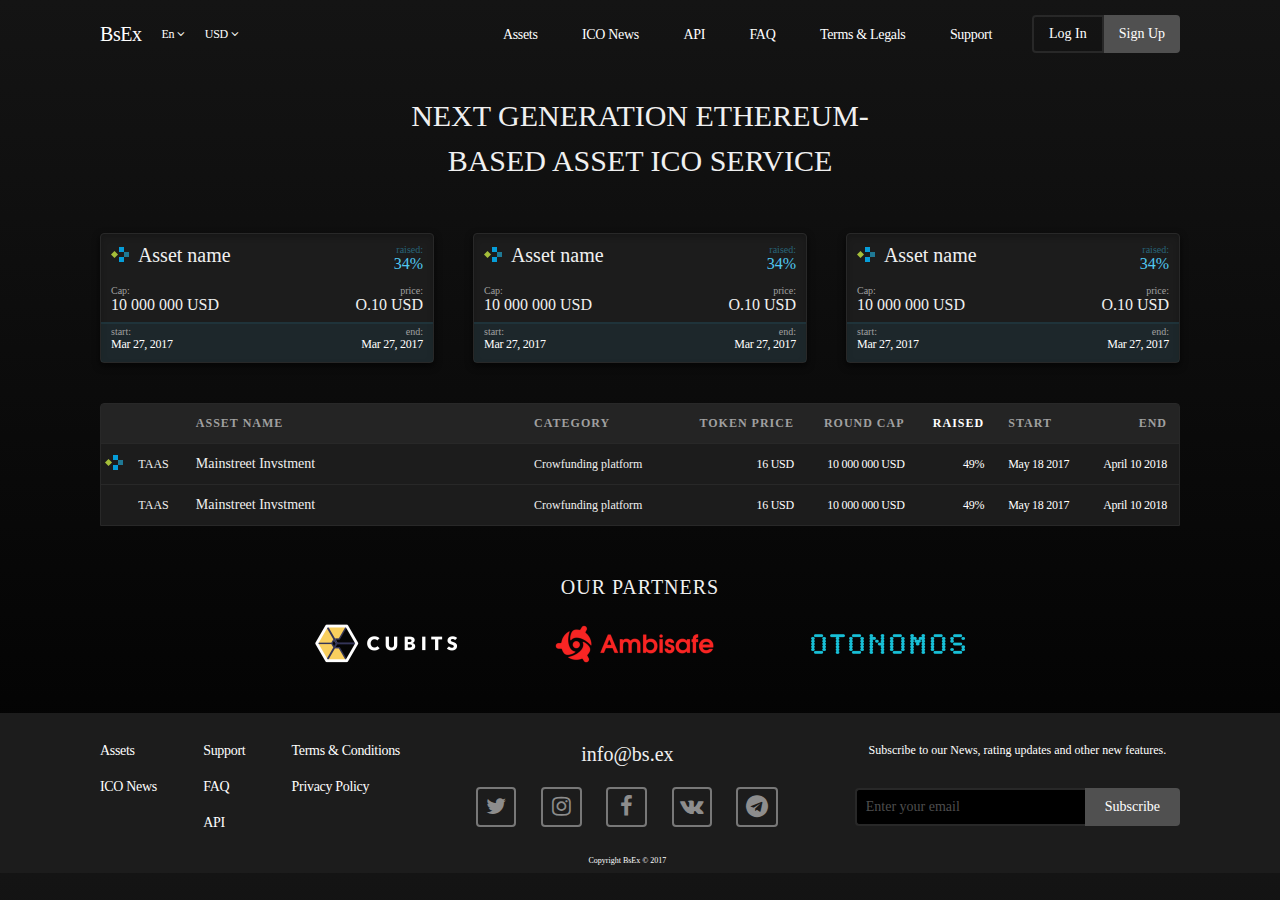
==== index.html @ 0f5db253 "Design fixes" ====
<!doctype html>
<html>
<head>
  <meta charset="utf-8">
  <meta name="viewport" content="width=device-width, initial-scale=1.0">
  <link rel="stylesheet" href="landing.css">
  <link rel="stylesheet" href="font-awesome/css/font-awesome.min.css">
  <link href="https://fonts.googleapis.com/css?family=Source+Code+Pro|Source+Sans+Pro" rel="stylesheet">
  <title>BsEx Home Page</title>
</head>

<body>
  <header class="header">
    <div class="row">
      <div class="logo">
        BsEx
      </div>
      <div class="dropdown-toggle">
        En <i class="fa fa-angle-down"></i>
      </div>
      <div class="dropdown-toggle">
        USD <i class="fa fa-angle-down"></i>
      </div>
    </div>

    <div class="row">
      <nav class="header-nav-menu">
        <a href="">Assets</a>
        <a href="">ICO News</a>
        <a href="">API</a>
        <a href="">FAQ</a>
        <a href="">Terms & Legals</a>
        <a href="">Support</a>
      </nav>

      <a href="" class="login-link">Log In</a>
      <a href="" class="signup-link">Sign Up</a>
    </div>
  </header>

  <h1 class="main-heading">
    Next generation ethereum-based asset ICO service 
  </h1>

  <section class="assets-stats-section">
    <div class="asset-stats-block">
      <div class="raised-amount-filling"></div>
      <div class="row">
        <h3><img src="images/sample-icon.png" alt=""> Asset name</h3>
        <div class="col align-right">
          <h4 class="raised-amount">raised:</h4>
          <div class="percent-raised">34%</div>
        </div>
      </div>
      <div class="row">
        <div class="col">
          <h4>Cap:</h4>
          <div class="cap">10 000 000 USD</div>
        </div>
        <div class="col align-right">
          <h4>price:</h4>
          <div class="price">O.10 USD</div>
        </div>
      </div>
      <div class="row">
        <div class="col">
          <h4>start:</h4>
          <div class="date">Mar 27, 2017</div>
        </div>
        <div class="col align-right">
          <h4>end:</h4>
          <div class="date">Mar 27, 2017</div>
        </div>
      </div>
    </div>

    <div class="asset-stats-block">
      <div class="raised-amount-filling"></div>
      <div class="row">
        <h3><img src="images/sample-icon.png" alt=""> Asset name</h3>
        <div class="col align-right">
          <h4 class="raised-amount">raised:</h4>
          <div class="percent-raised">34%</div>
        </div>
      </div>
      <div class="row">
        <div class="col">
          <h4>Cap:</h4>
          <div class="cap">10 000 000 USD</div>
        </div>
        <div class="col align-right">
          <h4>price:</h4>
          <div class="price">O.10 USD</div>
        </div>
      </div>
      <div class="row">
        <div class="col">
          <h4>start:</h4>
          <div class="date">Mar 27, 2017</div>
        </div>
        <div class="col align-right">
          <h4>end:</h4>
          <div class="date">Mar 27, 2017</div>
        </div>
      </div>
    </div>

    <div class="asset-stats-block">
      <div class="raised-amount-filling"></div>
      <div class="row">
        <h3><img src="images/sample-icon.png" alt=""> Asset name</h3>
        <div class="col align-right">
          <h4 class="raised-amount">raised:</h4>
          <div class="percent-raised">34%</div>
        </div>
      </div>
      <div class="row">
        <div class="col">
          <h4>Cap:</h4>
          <div class="cap">10 000 000 USD</div>
        </div>
        <div class="col align-right">
          <h4>price:</h4>
          <div class="price">O.10 USD</div>
        </div>
      </div>
      <div class="row">
        <div class="col">
          <h4>start:</h4>
          <div class="date">Mar 27, 2017</div>
        </div>
        <div class="col align-right">
          <h4>end:</h4>
          <div class="date">Mar 27, 2017</div>
        </div>
      </div>
    </div>
  </section>

  <table class="asset-stats-table" cellspacing="0">
    <thead>
      <tr>
        <th></th>
        <th></th>
        <th>Asset Name</th>
        <th>Category</th>
        <th class="align-right">Token price</th>
        <th class="align-right">Round Cap</th>
        <th class="highlighted-heading align-right">Raised</th>
        <th>Start</th>
        <th class="align-right">End</th>
      </tr>
    </thead>
    <tbody>
      <tr>
        <td class="asset-icon"><img src="images/sample-icon.png" alt=""></td>
        <td class="asset-abbr">TAAS</td>
        <td class="asset-name">Mainstreet Invstment</td>
        <td class="asset-category">Crowfunding platform</td>
        <td class="asset-token-price align-right">16 USD</td>
        <td class="asset-round-cap align-right">10 000 000 USD</td>
        <td class="asset-raised-amount align-right">49%</td>
        <td class="asset-start-date">May 18 2017</td>
        <td class="asset-end-date align-right">April 10 2018</td>
      </tr>
      <tr>
        <td></td>
        <td class="asset-abbr">TAAS</td>
        <td class="asset-name">Mainstreet Invstment</td>
        <td class="asset-category">Crowfunding platform</td>
        <td class="asset-token-price align-right">16 USD</td>
        <td class="asset-round-cap align-right">10 000 000 USD</td>
        <td class="asset-raised-amount align-right">49%</td>
        <td class="asset-start-date">May 18 2017</td>
        <td class="asset-end-date align-right">April 10 2018</td>
      </tr>
    </tbody>
  </table>

  <section class="landing-partners">
    <h3>Our Partners</h3>
    <div class="partners-logos">
      <img src="images/cubits.png" alt="Cubits logo" class="cubits-logo">
      <img src="images/ambisafe.png" alt="Ambisafe logo" class="ambisafe-logo">
      <img src="images/otonomos.png" alt="Otonomos logo" class="otonomos-logo">
    </div>
  </section>

  <footer class="footer">
    <div class="footer-inner">
      <div class="footer-info-links">
        <div class="col">
          <a href="">Assets</a>
          <a href="">ICO News</a>
        </div>
        <div class="col">
          <a href="">Support</a>
          <a href="">FAQ</a>
          <a href="">API</a>
        </div>
        <div class="col">
          <a href="">Terms & Conditions</a>
          <a href="">Privacy Policy</a>
        </div>
      </div>
      <div class="col">
        <a href="mailto:info@bs.ex" class="footer-mailto-link" target="_top">info@bs.ex</a>
        <div class="footer-social-links">
          <a href="" class="twitter"><i class="fa fa-twitter"></i></a>
          <a href="" class="instagram"><i class="fa fa-instagram"></i></a>
          <a href="" class="facebook"><i class="fa fa-facebook"></i></a>
          <a href="" class="vk"><i class="fa fa-vk"></i></a>
          <a href="" class="telegram"><i class="fa fa-telegram"></i></a>
        </div>
        <p class="footer-copyrigh-info">Copyright BsEx © 2017</p>
      </div>
      <div class="col footer-subscribtion">
        <p>Subscribe to our News, rating updates and other new features.</p>
        <form class="footer-subscribe-form">
          <input placeholder="Enter your email">
          <button type="submit" class="submit-button">Subscribe</button>
        </form>
      </div>
    </div>
  </footer>
</body>
</html>
---- landing.css ----
html {
  background: linear-gradient(#141414, #000000);
  box-sizing: border-box;
}

*,
*:before,
*:after {
  box-sizing: inherit;
}

body {
  position: relative;
  margin: 0;
  min-height: 100%;
  font-family: "Helvetica Neue", Arial, sans-serif;
  padding-bottom: 160px;
}

.header {
  display: flex;
  justify-content: space-between;
  margin: 15px auto;
  width: 1080px;
}

.header > .row {
  align-items: center;
  display: flex;
}

.header .logo {
  color: #FFFFFF;
  font-family: SourceSansPro-Black;
  font-size: 20px;
  letter-spacing: -0.45px;
  margin-right: 20px;
}

.header .dropdown-toggle {
  color: #FFFFFF;
  font-family: SourceCodePro-Regular;
  font-size: 12px;
  letter-spacing: -0.27px;
  margin-right: 20px;
}

.header-nav-menu > a {
  color: #FFFFFF;
  font-family: SourceSansPro-Bold;
  font-size: 14px;
  letter-spacing: -0.32px;
  padding: 11px 20px;
  text-decoration: none;
}

.header .login-link {
  border: 2px solid #282828;
  border-radius: 4px 0 0 4px;
  color: #FFFFFF;
  font-family: SourceSansPro-Bold;
  font-size: 14px;
  margin-left: 20px;
  padding: 9px 15px;
  text-decoration: none;
}

.header .signup-link {
  background: #505050;
  border-radius: 0 4px 4px 0;
  color: #FFFFFF;
  font-family: SourceSansPro-Bold;
  font-size: 14px;
  padding: 11px 15px;
  text-decoration: none;
}

.main-heading {
  font-family: SourceSansPro-Light;
  font-size: 30px;
  font-weight: 400;
  color: #F0F0F0;
  letter-spacing: 0;
  line-height: 45px;
  margin: 40px auto 50px;
  text-align: center;
  text-transform: uppercase;
  width: 526px;
}

.assets-stats-section {
  display: flex;
  justify-content: space-between;
  margin: 30px auto 40px;
  width: 1080px;
}

.asset-stats-block {
  background: #1C1C1C;
  border: 1px solid #282828;
  box-shadow: 0 3px 6px 1px rgba(0,0,0,0.50), inset 0 3px 6px 0 rgba(0,0,0,0.20);
  border-radius: 4px;
  display: flex;
  flex-direction: column;
  height: 130px;
  justify-content: space-between;
  padding: 10px;
  position: relative;
  width: 334px;
}

.asset-stats-block:hover {
  background-image: linear-gradient(-180deg, rgba(80,200,240,0.00) 0%, rgba(80,200,240,0.20) 100%);
  border: 1px solid rgba(80,200,240,0.50);
  box-shadow: 0 2px 6px 2px rgba(80,200,240,0.10), inset 0 2px 4px 0 rgba(0,0,0,0.20);
}

.asset-stats-block > .row {
  display: flex;
  justify-content: space-between;
  z-index: 2;
}

.asset-stats-block > .row > .col {
  display: flex;
  flex-direction: column;
}

.asset-stats-block > .row > .col.align-right {
  text-align: right;
}

.asset-stats-block h3 {
  color: #F0F0F0;
  font-family: SourceSansPro-Regular;
  font-size: 20px;
  font-weight: 400;
  margin: 0;
}

.asset-stats-block h3 img {
  margin-right: 5px;
}

.asset-stats-block h4 {
  color: #A0A0A0;
  font-family: SourceSansPro-Regular;
  font-size: 10px;
  font-weight: 400;
  margin: 0;
}

.asset-stats-block h4.raised-amount {
  color: #286478;
}

.asset-stats-block .percent-raised {
  color: #50C8F0;
  font-family: SourceSansPro-Bold;
  font-size: 16px;
}

.asset-stats-block .cap,
.asset-stats-block .price {
  color: #F0F0F0;
  font-family: SourceCodePro-Bold;
  font-size: 16px;
}

.asset-stats-block .date {
  color: #FFFFFF;
  font-family: SourceCodePro-Regular;
  font-size: 12px;
  letter-spacing: -0.27px;
}

.asset-stats-block > .raised-amount-filling {
  background: rgba(40,100,120,0.50);
  border-top: 2px solid #286478;
  bottom: 0;
  height: 40px;
  left: 0;
  opacity: 0.33;
  position: absolute;
  right: 0;
  width: 100%;
  z-index: 1;
}

.asset-stats-table {
  border: 1px solid #282828;
  border-radius: 4px 4px 0 0;
  margin: 30px auto;
  width: 1080px;
}

.asset-stats-table thead {
  background: #242424;
}

.asset-stats-table th {
  color: #A0A0A0;
  font-family: SourceSansPro-Bold;
  font-size: 12px;
  letter-spacing: 1px;
  padding: 12px;
  text-align: left;
  text-transform: uppercase;
}

.asset-stats-table tbody {
  background: #1C1C1C;
}

.asset-stats-table td {
  border-top: 1px solid #282828;
  color: #F0F0F0;
  font-family: SourceSansPro-Regular;
  font-size: 12px;
  padding: 12px;
}

.asset-stats-table .highlighted-heading {
  color: #FFFFFF;
}

.asset-stats-table .align-right {
  text-align: right;
}

.asset-stats-table .asset-abbr {
  font-family: SourceSansPro-ExtraLight;
  font-size: 12px;
  text-transform: uppercase;
}

.asset-stats-table .asset-icon {
  padding: 0;
  text-align: center;
  vertical-align: middle;
}

.asset-stats-table .asset-name {
  font-family: SourceSansPro-Bold;
  font-size: 14px;
  min-width: 320px;
}

.asset-stats-table .asset-category {
  font-family: SourceSansPro-Regular;
  font-size: 12px;
  min-width: 150px;
}

.asset-stats-table .asset-token-price,
.asset-stats-table .asset-round-cap,
.asset-stats-table .asset-raised-amount
 {
  font-family: SourceCodePro-Bold;
  font-size: 12px;
  color: #FFFFFF;
  letter-spacing: -0.27px;
}

.asset-stats-table .asset-start-date,
.asset-stats-table .asset-end-date {
  font-family: SourceCodePro-Regular;
  font-size: 12px;
  color: #FFFFFF;
  letter-spacing: -0.27px;
}

.landing-partners {
  margin: 50px auto;
  text-align: center;
  width: 650px;
}

.landing-partners > h3 {
  color: #F0F0F0;
  font-family: SourceSansPro-Regular;
  font-size: 20px;
  font-weight: normal;
  letter-spacing: 1px;
  text-transform: uppercase;
}

.landing-partners > .partners-logos {
  align-items: center;
  display: flex;
  justify-content: space-between;
  margin-top: 25px;
}

.landing-partners > .partners-logos > .cubits-logo {
  height: 100%;
  width: 143px;
}

.landing-partners > .partners-logos > .ambisafe-logo {
  height: 100%;
  width: 159px;
}

.landing-partners > .partners-logos > .otonomos-logo {
  height: 100%;
  width: 154px;
}

.footer {
  background: #1c1c1c;
  bottom: 0;
  left: 0;
  position: absolute;
  right: 0;
}

.footer > .footer-inner {
  display: flex;
  justify-content: space-between;
  height: 160px;
  margin: 0 auto;
  width: 1080px;
}

.footer-inner > .col {
  align-items: center;
  display: flex;
  flex-direction: column;
  justify-content: space-between;
  margin-top: 30px;
}

.footer-inner > .footer-info-links {
  display: flex;
  justify-content: space-between;
  margin-top: 30px;
  width: 300px;
}

.footer-info-links > .col {
  display: flex;
  flex-direction: column;
}

.footer-info-links a {
  color: #FFFFFF;
  font-family: SourceSansPro-Regular;
  font-size: 14px;
  letter-spacing: -0.32px;
  margin-bottom: 20px;
  text-decoration: none;
}

.footer-mailto-link {
  color: #F0F0F0;
  font-family: SourceSansPro-Regular;
  font-size: 20px;
  text-decoration: none;
}

.footer-social-links > a {
  border: 2px solid #787878;
  border-radius: 4px;
  color: #8D8D8D;
  display: inline-block;
  margin: 0 10px;
  text-decoration: none;
}

.footer-social-links > a:hover {
  color: #FFFFFF;
}

.footer-social-links > .twitter {
  font-size: 22px;
  padding: 5px 8px;
}

.footer-social-links > .instagram {
  font-size: 22px;
  padding: 5px 9px;
}

.footer-social-links > .facebook {
  font-size: 22px;
  padding: 5px 12px;
}

.footer-social-links > .vk {
  font-size: 22px;
  padding: 5px 6px;
}

.footer-social-links > .telegram {
  font-size: 22px;
  padding: 5px 8px;
}

.footer-copyrigh-info {
  color: #FFFFFF;
  font-family: SourceSansPro-Regular;
  font-size: 8px;
}

.footer-inner > .footer-subscribtion {
  justify-content: flex-start;
}

.footer-subscribe-form {
  display: flex;
}

.footer-subscribtion p {
  color: #FFFFFF;
  font-family: SourceSansPro-Regular;
  font-size: 12px;
  margin: 0 0 30px 0;
}

.footer-subscribe-form input {
  background: #000000;
  border: 2px solid #282828;
  border-right: none;
  border-radius: 4px 0 0 4px;
  color: #FFFFFF;
  font-family: SourceSansPro-Regular;
  font-size: 14px;
  padding: 9px;
  outline: none;
  width: 230px;
}

.footer-subscribe-form input::placeholder {
  color: #4E4E4E;
}

.footer-subscribe-form .submit-button {
  background: #505050;
  border: none;
  border-radius: 0 4px 4px 0;
  color: #FFFFFF;
  font-family: SourceSansPro-Bold;
  font-size: 14px;
  padding: 9px 20px;
}
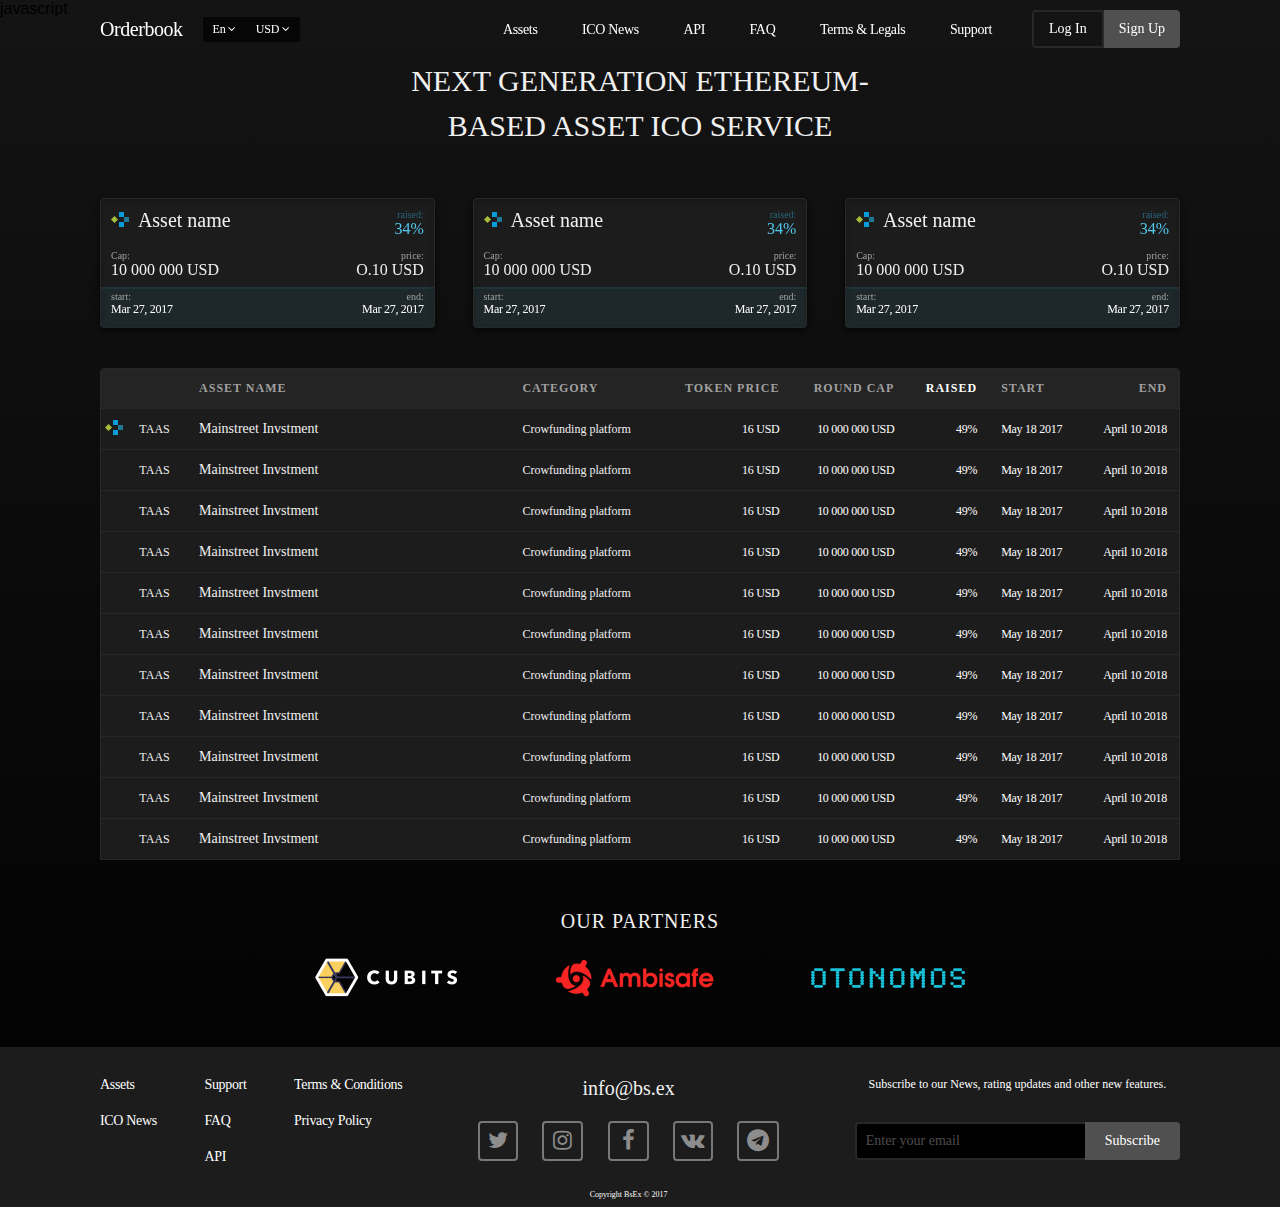
==== commit 080fbc85: "Onboarding page" ====
--- a/index.html
+++ b/index.html
@@ -4,37 +4,41 @@
   <meta charset="utf-8">
   <meta name="viewport" content="width=device-width, initial-scale=1.0">
   <link rel="stylesheet" href="landing.css">
+  <link rel="stylesheet" href="mobile.css">
   <link rel="stylesheet" href="font-awesome/css/font-awesome.min.css">
   <link href="https://fonts.googleapis.com/css?family=Source+Code+Pro|Source+Sans+Pro" rel="stylesheet">
-  <title>BsEx Home Page</title>
+  javascript  
+  <title>Orderbook Home Page</title>
 </head>
 
 <body>
   <header class="header">
-    <div class="row">
-      <div class="logo">
-        BsEx
-      </div>
-      <div class="dropdown-toggle">
-        En <i class="fa fa-angle-down"></i>
-      </div>
-      <div class="dropdown-toggle">
-        USD <i class="fa fa-angle-down"></i>
-      </div>
-    </div>
-
-    <div class="row">
-      <nav class="header-nav-menu">
-        <a href="">Assets</a>
-        <a href="">ICO News</a>
-        <a href="">API</a>
-        <a href="">FAQ</a>
-        <a href="">Terms & Legals</a>
-        <a href="">Support</a>
-      </nav>
-
-      <a href="" class="login-link">Log In</a>
-      <a href="" class="signup-link">Sign Up</a>
+    <div class="header-inner">
+      <div class="row">
+        <div class="logo">Orderbook</div>
+        <div class="header-dropdown">
+          <div class="dropdown-toggle">
+            En <i class="fa fa-angle-down"></i>
+          </div>
+          <div class="dropdown-toggle">
+            USD <i class="fa fa-angle-down"></i>
+          </div>
+        </div>
+      </div>
+
+      <div class="row">
+        <nav class="header-nav-menu">
+          <a href="">Assets</a>
+          <a href="">ICO News</a>
+          <a href="">API</a>
+          <a href="">FAQ</a>
+          <a href="">Terms & Legals</a>
+          <a href="">Support</a>
+        </nav>
+
+        <a href="" class="login-link">Log In</a>
+        <a href="" class="signup-link">Sign Up</a>
+      </div>
     </div>
   </header>
 
@@ -174,6 +178,105 @@
         <td class="asset-start-date">May 18 2017</td>
         <td class="asset-end-date align-right">April 10 2018</td>
       </tr>
+      <tr>
+        <td></td>
+        <td class="asset-abbr">TAAS</td>
+        <td class="asset-name">Mainstreet Invstment</td>
+        <td class="asset-category">Crowfunding platform</td>
+        <td class="asset-token-price align-right">16 USD</td>
+        <td class="asset-round-cap align-right">10 000 000 USD</td>
+        <td class="asset-raised-amount align-right">49%</td>
+        <td class="asset-start-date">May 18 2017</td>
+        <td class="asset-end-date align-right">April 10 2018</td>
+      </tr>
+      <tr>
+        <td></td>
+        <td class="asset-abbr">TAAS</td>
+        <td class="asset-name">Mainstreet Invstment</td>
+        <td class="asset-category">Crowfunding platform</td>
+        <td class="asset-token-price align-right">16 USD</td>
+        <td class="asset-round-cap align-right">10 000 000 USD</td>
+        <td class="asset-raised-amount align-right">49%</td>
+        <td class="asset-start-date">May 18 2017</td>
+        <td class="asset-end-date align-right">April 10 2018</td>
+      </tr>
+      <tr>
+        <td></td>
+        <td class="asset-abbr">TAAS</td>
+        <td class="asset-name">Mainstreet Invstment</td>
+        <td class="asset-category">Crowfunding platform</td>
+        <td class="asset-token-price align-right">16 USD</td>
+        <td class="asset-round-cap align-right">10 000 000 USD</td>
+        <td class="asset-raised-amount align-right">49%</td>
+        <td class="asset-start-date">May 18 2017</td>
+        <td class="asset-end-date align-right">April 10 2018</td>
+      </tr>
+      <tr>
+        <td></td>
+        <td class="asset-abbr">TAAS</td>
+        <td class="asset-name">Mainstreet Invstment</td>
+        <td class="asset-category">Crowfunding platform</td>
+        <td class="asset-token-price align-right">16 USD</td>
+        <td class="asset-round-cap align-right">10 000 000 USD</td>
+        <td class="asset-raised-amount align-right">49%</td>
+        <td class="asset-start-date">May 18 2017</td>
+        <td class="asset-end-date align-right">April 10 2018</td>
+      </tr>
+      <tr>
+        <td></td>
+        <td class="asset-abbr">TAAS</td>
+        <td class="asset-name">Mainstreet Invstment</td>
+        <td class="asset-category">Crowfunding platform</td>
+        <td class="asset-token-price align-right">16 USD</td>
+        <td class="asset-round-cap align-right">10 000 000 USD</td>
+        <td class="asset-raised-amount align-right">49%</td>
+        <td class="asset-start-date">May 18 2017</td>
+        <td class="asset-end-date align-right">April 10 2018</td>
+      </tr>
+      <tr>
+        <td></td>
+        <td class="asset-abbr">TAAS</td>
+        <td class="asset-name">Mainstreet Invstment</td>
+        <td class="asset-category">Crowfunding platform</td>
+        <td class="asset-token-price align-right">16 USD</td>
+        <td class="asset-round-cap align-right">10 000 000 USD</td>
+        <td class="asset-raised-amount align-right">49%</td>
+        <td class="asset-start-date">May 18 2017</td>
+        <td class="asset-end-date align-right">April 10 2018</td>
+      </tr>
+      <tr>
+        <td></td>
+        <td class="asset-abbr">TAAS</td>
+        <td class="asset-name">Mainstreet Invstment</td>
+        <td class="asset-category">Crowfunding platform</td>
+        <td class="asset-token-price align-right">16 USD</td>
+        <td class="asset-round-cap align-right">10 000 000 USD</td>
+        <td class="asset-raised-amount align-right">49%</td>
+        <td class="asset-start-date">May 18 2017</td>
+        <td class="asset-end-date align-right">April 10 2018</td>
+      </tr>
+      <tr>
+        <td></td>
+        <td class="asset-abbr">TAAS</td>
+        <td class="asset-name">Mainstreet Invstment</td>
+        <td class="asset-category">Crowfunding platform</td>
+        <td class="asset-token-price align-right">16 USD</td>
+        <td class="asset-round-cap align-right">10 000 000 USD</td>
+        <td class="asset-raised-amount align-right">49%</td>
+        <td class="asset-start-date">May 18 2017</td>
+        <td class="asset-end-date align-right">April 10 2018</td>
+      </tr>
+      <tr>
+        <td></td>
+        <td class="asset-abbr">TAAS</td>
+        <td class="asset-name">Mainstreet Invstment</td>
+        <td class="asset-category">Crowfunding platform</td>
+        <td class="asset-token-price align-right">16 USD</td>
+        <td class="asset-round-cap align-right">10 000 000 USD</td>
+        <td class="asset-raised-amount align-right">49%</td>
+        <td class="asset-start-date">May 18 2017</td>
+        <td class="asset-end-date align-right">April 10 2018</td>
+      </tr>
     </tbody>
   </table>
 
@@ -223,5 +326,19 @@
       </div>
     </div>
   </footer>
+
+<script>
+// Class on scroll
+window.onscroll = function changeNav(){
+  var header = document.querySelector('.header');
+  var positionY = window.pageYOffset | document.body.scrollTop;
+
+  if (positionY > 50) {
+    header.classList.add('scrolled-header');
+  } else {
+    header.classList.remove('scrolled-header');
+  }
+}
+</script>
 </body>
 </html>--- a/landing.css
+++ b/landing.css
@@ -1,5 +1,4 @@
 html {
-  background: linear-gradient(#141414, #000000);
   box-sizing: border-box;
 }
 
@@ -10,21 +9,34 @@
 }
 
 body {
-  position: relative;
+  background: linear-gradient(#141414, #000000);
+  font-family: SourceSansPro-Regular, "Helvetica Neue", Arial, sans-serif;
   margin: 0;
   min-height: 100%;
-  font-family: "Helvetica Neue", Arial, sans-serif;
   padding-bottom: 160px;
+  position: relative;
 }
 
 .header {
-  display: flex;
-  justify-content: space-between;
-  margin: 15px auto;
+  position: fixed;
+  top: 0;
+  transition: background-color 0.3s ease;
+  width: 100%;
+}
+
+.header.scrolled-header {
+  background: #242424;
+  z-index: 99;
+}
+
+.header-inner {
+  display: flex;
+  justify-content: space-between;
+  margin: 10px auto;
   width: 1080px;
 }
 
-.header > .row {
+.header-inner > .row {
   align-items: center;
   display: flex;
 }
@@ -37,12 +49,18 @@
   margin-right: 20px;
 }
 
+.header .header-dropdown {
+  background: #060606;
+  border-radius: 2px;
+  display: flex;
+}
+
 .header .dropdown-toggle {
   color: #FFFFFF;
   font-family: SourceCodePro-Regular;
   font-size: 12px;
   letter-spacing: -0.27px;
-  margin-right: 20px;
+  margin: 5px 10px;
 }
 
 .header-nav-menu > a {
@@ -106,7 +124,7 @@
   justify-content: space-between;
   padding: 10px;
   position: relative;
-  width: 334px;
+  width: 31%;
 }
 
 .asset-stats-block:hover {
@@ -243,13 +261,13 @@
 .asset-stats-table .asset-name {
   font-family: SourceSansPro-Bold;
   font-size: 14px;
-  min-width: 320px;
+  width: 30%;
 }
 
 .asset-stats-table .asset-category {
   font-family: SourceSansPro-Regular;
   font-size: 12px;
-  min-width: 150px;
+  width: 14%;
 }
 
 .asset-stats-table .asset-token-price,
@@ -335,7 +353,7 @@
   display: flex;
   justify-content: space-between;
   margin-top: 30px;
-  width: 300px;
+  width: 28%;
 }
 
 .footer-info-links > .col {
--- a/mobile.css
+++ b/mobile.css
@@ -0,0 +1,68 @@
+@media only screen and (max-width: 768px) {
+  body {
+    padding-bottom: 452px;
+  }
+
+  .header {
+    flex-direction: column;
+    width: 100%;
+  }
+
+  .header > .row {
+    flex-wrap: wrap;
+  }
+
+  .header .logo {
+    margin-left: 20px;
+  }
+
+  .header-nav-menu {
+    margin: 15px 3px;
+  }
+  .header-nav-menu > a {
+    margin: 10px 0;
+  }
+
+  .main-heading {
+    padding: 0 10px;
+    width: 100%;
+  }
+
+  .assets-stats-section {
+    flex-direction: column;
+    padding: 15px;
+    width: 100%;
+  }
+
+  .asset-stats-block {
+    margin-bottom: 20px;
+    width: 100%;
+  }
+
+  .landing-partners {
+    width: 100%;
+  }
+
+  .landing-partners > .partners-logos {
+    flex-direction: column;
+  }
+
+  .landing-partners > .partners-logos img {
+    margin-bottom: 20px;
+  }
+
+  .footer > .footer-inner {
+    flex-direction: column;
+    height: auto;
+    padding: 15px;
+    width: 100%;
+  }
+
+  .footer-inner > .footer-info-links {
+    width: 100%;
+  }
+
+  .footer-social-links {
+    margin: 20px auto;
+  }
+}
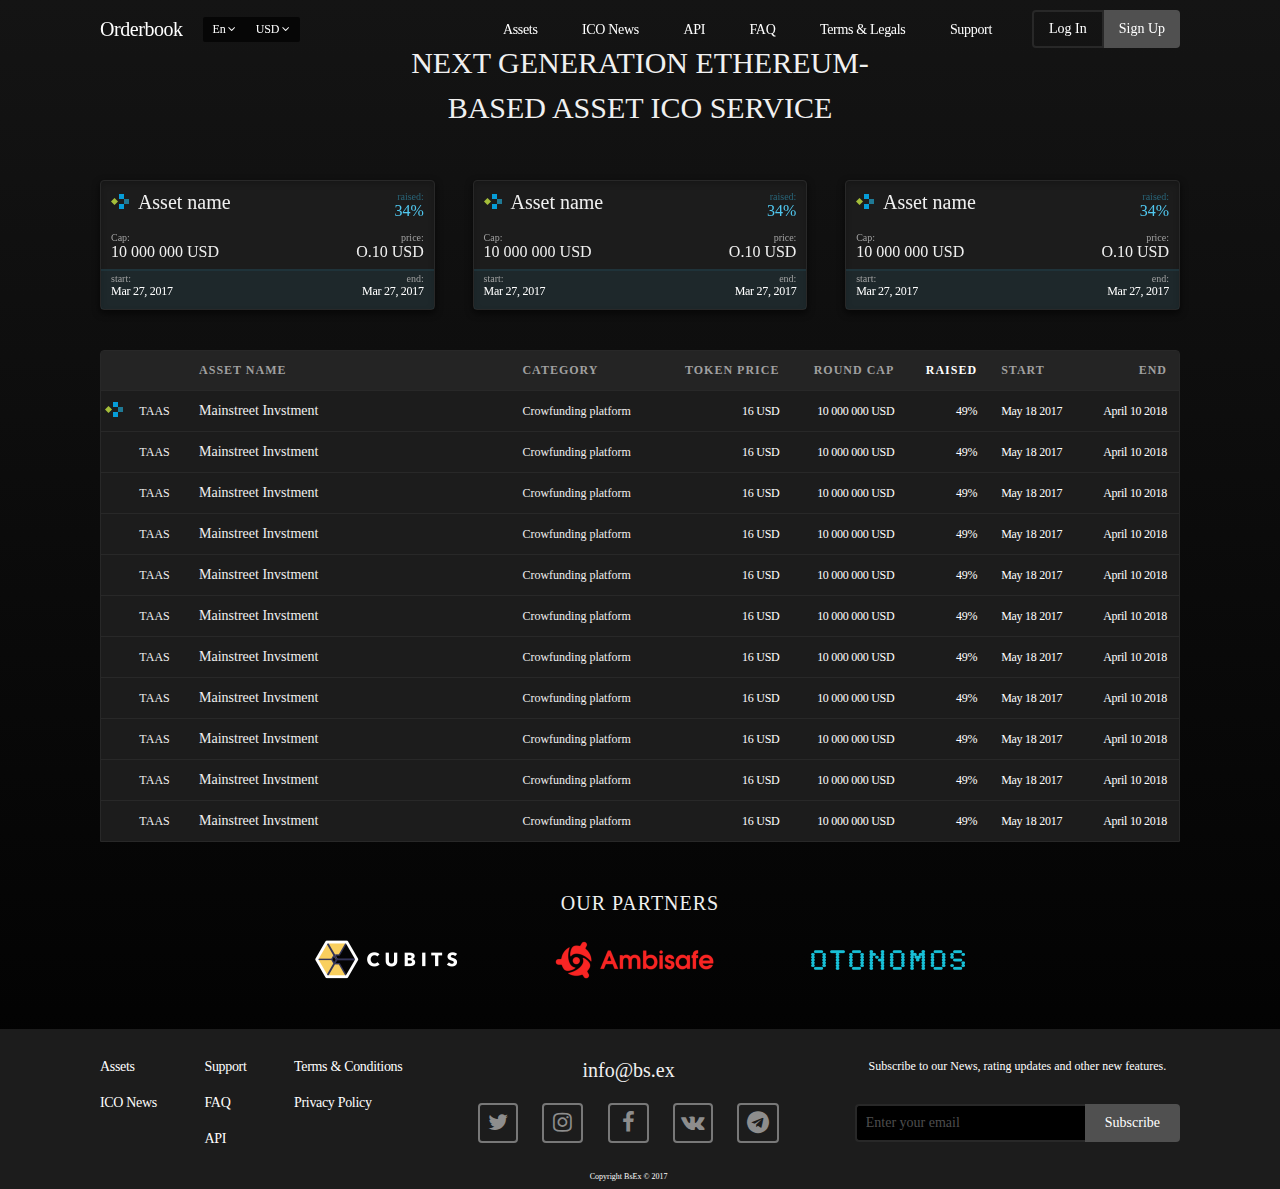
==== commit a3f3c741: "Typo" ====
--- a/index.html
+++ b/index.html
@@ -7,7 +7,6 @@
   <link rel="stylesheet" href="mobile.css">
   <link rel="stylesheet" href="font-awesome/css/font-awesome.min.css">
   <link href="https://fonts.googleapis.com/css?family=Source+Code+Pro|Source+Sans+Pro" rel="stylesheet">
-  javascript  
   <title>Orderbook Home Page</title>
 </head>
 
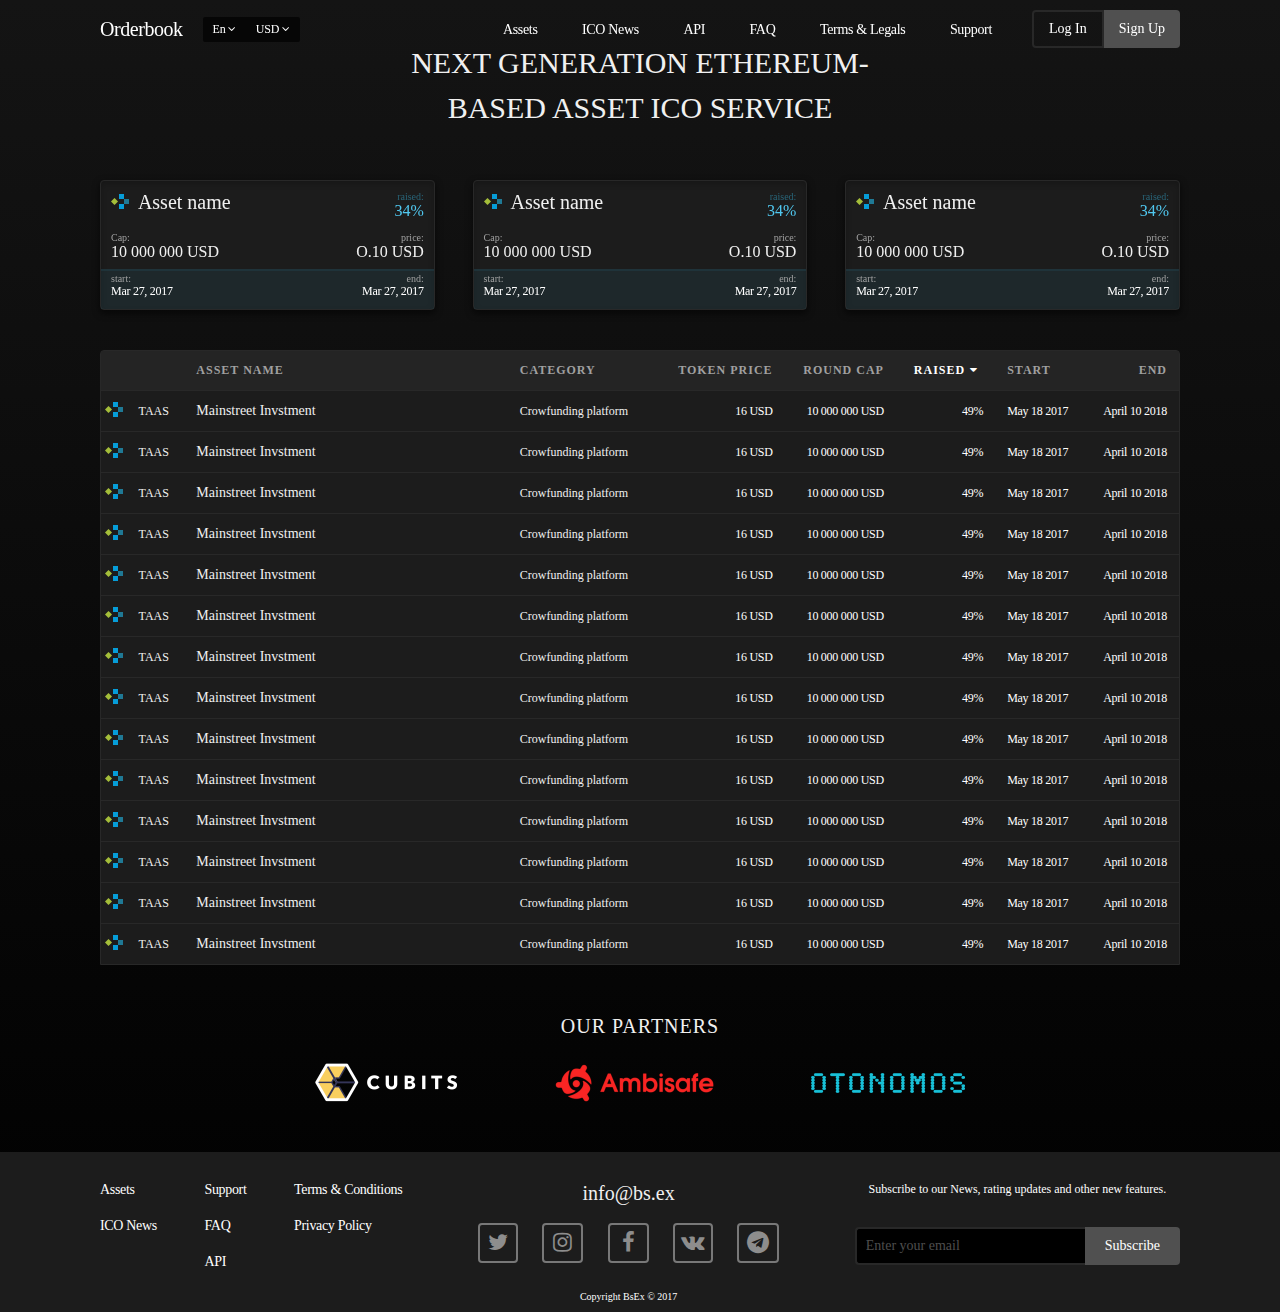
==== commit 1bbe13bf: "Mobile landing" ====
--- a/index.html
+++ b/index.html
@@ -4,7 +4,6 @@
   <meta charset="utf-8">
   <meta name="viewport" content="width=device-width, initial-scale=1.0">
   <link rel="stylesheet" href="landing.css">
-  <link rel="stylesheet" href="mobile.css">
   <link rel="stylesheet" href="font-awesome/css/font-awesome.min.css">
   <link href="https://fonts.googleapis.com/css?family=Source+Code+Pro|Source+Sans+Pro" rel="stylesheet">
   <title>Orderbook Home Page</title>
@@ -141,140 +140,173 @@
   </section>
 
   <table class="asset-stats-table" cellspacing="0">
-    <thead>
-      <tr>
-        <th></th>
-        <th></th>
-        <th>Asset Name</th>
-        <th>Category</th>
-        <th class="align-right">Token price</th>
-        <th class="align-right">Round Cap</th>
-        <th class="highlighted-heading align-right">Raised</th>
-        <th>Start</th>
-        <th class="align-right">End</th>
+    <thead class="table-title-row">
+      <tr>
+        <th class="column-title"></th>
+        <th class="column-title"></th>
+        <th class="column-title">Asset Name</th>
+        <th class="column-title">Category</th>
+        <th class="column-title align-right">Token price</th>
+        <th class="column-title align-right">Round Cap</th>
+        <th class="column-title highlighted-heading align-right">Raised<i class="fa fa-caret-down"></i></th>
+        <th class="column-title">Start</th>
+        <th class="column-title align-right">End</th>
       </tr>
     </thead>
     <tbody>
       <tr>
-        <td class="asset-icon"><img src="images/sample-icon.png" alt=""></td>
-        <td class="asset-abbr">TAAS</td>
-        <td class="asset-name">Mainstreet Invstment</td>
-        <td class="asset-category">Crowfunding platform</td>
-        <td class="asset-token-price align-right">16 USD</td>
-        <td class="asset-round-cap align-right">10 000 000 USD</td>
-        <td class="asset-raised-amount align-right">49%</td>
-        <td class="asset-start-date">May 18 2017</td>
-        <td class="asset-end-date align-right">April 10 2018</td>
-      </tr>
-      <tr>
-        <td></td>
-        <td class="asset-abbr">TAAS</td>
-        <td class="asset-name">Mainstreet Invstment</td>
-        <td class="asset-category">Crowfunding platform</td>
-        <td class="asset-token-price align-right">16 USD</td>
-        <td class="asset-round-cap align-right">10 000 000 USD</td>
-        <td class="asset-raised-amount align-right">49%</td>
-        <td class="asset-start-date">May 18 2017</td>
-        <td class="asset-end-date align-right">April 10 2018</td>
-      </tr>
-      <tr>
-        <td></td>
-        <td class="asset-abbr">TAAS</td>
-        <td class="asset-name">Mainstreet Invstment</td>
-        <td class="asset-category">Crowfunding platform</td>
-        <td class="asset-token-price align-right">16 USD</td>
-        <td class="asset-round-cap align-right">10 000 000 USD</td>
-        <td class="asset-raised-amount align-right">49%</td>
-        <td class="asset-start-date">May 18 2017</td>
-        <td class="asset-end-date align-right">April 10 2018</td>
-      </tr>
-      <tr>
-        <td></td>
-        <td class="asset-abbr">TAAS</td>
-        <td class="asset-name">Mainstreet Invstment</td>
-        <td class="asset-category">Crowfunding platform</td>
-        <td class="asset-token-price align-right">16 USD</td>
-        <td class="asset-round-cap align-right">10 000 000 USD</td>
-        <td class="asset-raised-amount align-right">49%</td>
-        <td class="asset-start-date">May 18 2017</td>
-        <td class="asset-end-date align-right">April 10 2018</td>
-      </tr>
-      <tr>
-        <td></td>
-        <td class="asset-abbr">TAAS</td>
-        <td class="asset-name">Mainstreet Invstment</td>
-        <td class="asset-category">Crowfunding platform</td>
-        <td class="asset-token-price align-right">16 USD</td>
-        <td class="asset-round-cap align-right">10 000 000 USD</td>
-        <td class="asset-raised-amount align-right">49%</td>
-        <td class="asset-start-date">May 18 2017</td>
-        <td class="asset-end-date align-right">April 10 2018</td>
-      </tr>
-      <tr>
-        <td></td>
-        <td class="asset-abbr">TAAS</td>
-        <td class="asset-name">Mainstreet Invstment</td>
-        <td class="asset-category">Crowfunding platform</td>
-        <td class="asset-token-price align-right">16 USD</td>
-        <td class="asset-round-cap align-right">10 000 000 USD</td>
-        <td class="asset-raised-amount align-right">49%</td>
-        <td class="asset-start-date">May 18 2017</td>
-        <td class="asset-end-date align-right">April 10 2018</td>
-      </tr>
-      <tr>
-        <td></td>
-        <td class="asset-abbr">TAAS</td>
-        <td class="asset-name">Mainstreet Invstment</td>
-        <td class="asset-category">Crowfunding platform</td>
-        <td class="asset-token-price align-right">16 USD</td>
-        <td class="asset-round-cap align-right">10 000 000 USD</td>
-        <td class="asset-raised-amount align-right">49%</td>
-        <td class="asset-start-date">May 18 2017</td>
-        <td class="asset-end-date align-right">April 10 2018</td>
-      </tr>
-      <tr>
-        <td></td>
-        <td class="asset-abbr">TAAS</td>
-        <td class="asset-name">Mainstreet Invstment</td>
-        <td class="asset-category">Crowfunding platform</td>
-        <td class="asset-token-price align-right">16 USD</td>
-        <td class="asset-round-cap align-right">10 000 000 USD</td>
-        <td class="asset-raised-amount align-right">49%</td>
-        <td class="asset-start-date">May 18 2017</td>
-        <td class="asset-end-date align-right">April 10 2018</td>
-      </tr>
-      <tr>
-        <td></td>
-        <td class="asset-abbr">TAAS</td>
-        <td class="asset-name">Mainstreet Invstment</td>
-        <td class="asset-category">Crowfunding platform</td>
-        <td class="asset-token-price align-right">16 USD</td>
-        <td class="asset-round-cap align-right">10 000 000 USD</td>
-        <td class="asset-raised-amount align-right">49%</td>
-        <td class="asset-start-date">May 18 2017</td>
-        <td class="asset-end-date align-right">April 10 2018</td>
-      </tr>
-      <tr>
-        <td></td>
-        <td class="asset-abbr">TAAS</td>
-        <td class="asset-name">Mainstreet Invstment</td>
-        <td class="asset-category">Crowfunding platform</td>
-        <td class="asset-token-price align-right">16 USD</td>
-        <td class="asset-round-cap align-right">10 000 000 USD</td>
-        <td class="asset-raised-amount align-right">49%</td>
-        <td class="asset-start-date">May 18 2017</td>
-        <td class="asset-end-date align-right">April 10 2018</td>
-      </tr>
-      <tr>
-        <td></td>
-        <td class="asset-abbr">TAAS</td>
-        <td class="asset-name">Mainstreet Invstment</td>
-        <td class="asset-category">Crowfunding platform</td>
-        <td class="asset-token-price align-right">16 USD</td>
-        <td class="asset-round-cap align-right">10 000 000 USD</td>
-        <td class="asset-raised-amount align-right">49%</td>
-        <td class="asset-start-date">May 18 2017</td>
-        <td class="asset-end-date align-right">April 10 2018</td>
+        <td class="column-data asset-icon"><img src="images/sample-icon.png" alt=""></td>
+        <td class="column-data asset-abbr">TAAS</td>
+        <td class="column-data asset-name">Mainstreet Invstment</td>
+        <td class="column-data asset-category">Crowfunding platform</td>
+        <td class="column-data asset-token-price align-right">16 USD</td>
+        <td class="column-data asset-round-cap align-right">10 000 000 USD</td>
+        <td class="column-data asset-raised-amount align-right">49%</td>
+        <td class="column-data asset-start-date">May 18 2017</td>
+        <td class="column-data asset-end-date align-right">April 10 2018</td>
+      </tr>
+      <tr>
+        <td class="column-data asset-icon"><img src="images/sample-icon.png" alt=""></td>
+        <td class="column-data asset-abbr">TAAS</td>
+        <td class="column-data asset-name">Mainstreet Invstment</td>
+        <td class="column-data asset-category">Crowfunding platform</td>
+        <td class="column-data asset-token-price align-right">16 USD</td>
+        <td class="column-data asset-round-cap align-right">10 000 000 USD</td>
+        <td class="column-data asset-raised-amount align-right">49%</td>
+        <td class="column-data asset-start-date">May 18 2017</td>
+        <td class="column-data asset-end-date align-right">April 10 2018</td>
+      </tr>
+      <tr>
+        <td class="column-data asset-icon"><img src="images/sample-icon.png" alt=""></td>
+        <td class="column-data asset-abbr">TAAS</td>
+        <td class="column-data asset-name">Mainstreet Invstment</td>
+        <td class="column-data asset-category">Crowfunding platform</td>
+        <td class="column-data asset-token-price align-right">16 USD</td>
+        <td class="column-data asset-round-cap align-right">10 000 000 USD</td>
+        <td class="column-data asset-raised-amount align-right">49%</td>
+        <td class="column-data asset-start-date">May 18 2017</td>
+        <td class="column-data asset-end-date align-right">April 10 2018</td>
+      </tr>
+      <tr>
+        <td class="column-data asset-icon"><img src="images/sample-icon.png" alt=""></td>
+        <td class="column-data asset-abbr">TAAS</td>
+        <td class="column-data asset-name">Mainstreet Invstment</td>
+        <td class="column-data asset-category">Crowfunding platform</td>
+        <td class="column-data asset-token-price align-right">16 USD</td>
+        <td class="column-data asset-round-cap align-right">10 000 000 USD</td>
+        <td class="column-data asset-raised-amount align-right">49%</td>
+        <td class="column-data asset-start-date">May 18 2017</td>
+        <td class="column-data asset-end-date align-right">April 10 2018</td>
+      </tr>
+      <tr>
+        <td class="column-data asset-icon"><img src="images/sample-icon.png" alt=""></td>
+        <td class="column-data asset-abbr">TAAS</td>
+        <td class="column-data asset-name">Mainstreet Invstment</td>
+        <td class="column-data asset-category">Crowfunding platform</td>
+        <td class="column-data asset-token-price align-right">16 USD</td>
+        <td class="column-data asset-round-cap align-right">10 000 000 USD</td>
+        <td class="column-data asset-raised-amount align-right">49%</td>
+        <td class="column-data asset-start-date">May 18 2017</td>
+        <td class="column-data asset-end-date align-right">April 10 2018</td>
+      </tr>
+      <tr>
+        <td class="column-data asset-icon"><img src="images/sample-icon.png" alt=""></td>
+        <td class="column-data asset-abbr">TAAS</td>
+        <td class="column-data asset-name">Mainstreet Invstment</td>
+        <td class="column-data asset-category">Crowfunding platform</td>
+        <td class="column-data asset-token-price align-right">16 USD</td>
+        <td class="column-data asset-round-cap align-right">10 000 000 USD</td>
+        <td class="column-data asset-raised-amount align-right">49%</td>
+        <td class="column-data asset-start-date">May 18 2017</td>
+        <td class="column-data asset-end-date align-right">April 10 2018</td>
+      </tr>
+      <tr>
+        <td class="column-data asset-icon"><img src="images/sample-icon.png" alt=""></td>
+        <td class="column-data asset-abbr">TAAS</td>
+        <td class="column-data asset-name">Mainstreet Invstment</td>
+        <td class="column-data asset-category">Crowfunding platform</td>
+        <td class="column-data asset-token-price align-right">16 USD</td>
+        <td class="column-data asset-round-cap align-right">10 000 000 USD</td>
+        <td class="column-data asset-raised-amount align-right">49%</td>
+        <td class="column-data asset-start-date">May 18 2017</td>
+        <td class="column-data asset-end-date align-right">April 10 2018</td>
+      </tr>
+      <tr>
+        <td class="column-data asset-icon"><img src="images/sample-icon.png" alt=""></td>
+        <td class="column-data asset-abbr">TAAS</td>
+        <td class="column-data asset-name">Mainstreet Invstment</td>
+        <td class="column-data asset-category">Crowfunding platform</td>
+        <td class="column-data asset-token-price align-right">16 USD</td>
+        <td class="column-data asset-round-cap align-right">10 000 000 USD</td>
+        <td class="column-data asset-raised-amount align-right">49%</td>
+        <td class="column-data asset-start-date">May 18 2017</td>
+        <td class="column-data asset-end-date align-right">April 10 2018</td>
+      </tr>
+      <tr>
+        <td class="column-data asset-icon"><img src="images/sample-icon.png" alt=""></td>
+        <td class="column-data asset-abbr">TAAS</td>
+        <td class="column-data asset-name">Mainstreet Invstment</td>
+        <td class="column-data asset-category">Crowfunding platform</td>
+        <td class="column-data asset-token-price align-right">16 USD</td>
+        <td class="column-data asset-round-cap align-right">10 000 000 USD</td>
+        <td class="column-data asset-raised-amount align-right">49%</td>
+        <td class="column-data asset-start-date">May 18 2017</td>
+        <td class="column-data asset-end-date align-right">April 10 2018</td>
+      </tr>
+      <tr>
+        <td class="column-data asset-icon"><img src="images/sample-icon.png" alt=""></td>
+        <td class="column-data asset-abbr">TAAS</td>
+        <td class="column-data asset-name">Mainstreet Invstment</td>
+        <td class="column-data asset-category">Crowfunding platform</td>
+        <td class="column-data asset-token-price align-right">16 USD</td>
+        <td class="column-data asset-round-cap align-right">10 000 000 USD</td>
+        <td class="column-data asset-raised-amount align-right">49%</td>
+        <td class="column-data asset-start-date">May 18 2017</td>
+        <td class="column-data asset-end-date align-right">April 10 2018</td>
+      </tr>
+      <tr>
+        <td class="column-data asset-icon"><img src="images/sample-icon.png" alt=""></td>
+        <td class="column-data asset-abbr">TAAS</td>
+        <td class="column-data asset-name">Mainstreet Invstment</td>
+        <td class="column-data asset-category">Crowfunding platform</td>
+        <td class="column-data asset-token-price align-right">16 USD</td>
+        <td class="column-data asset-round-cap align-right">10 000 000 USD</td>
+        <td class="column-data asset-raised-amount align-right">49%</td>
+        <td class="column-data asset-start-date">May 18 2017</td>
+        <td class="column-data asset-end-date align-right">April 10 2018</td>
+      </tr>
+      <tr>
+        <td class="column-data asset-icon"><img src="images/sample-icon.png" alt=""></td>
+        <td class="column-data asset-abbr">TAAS</td>
+        <td class="column-data asset-name">Mainstreet Invstment</td>
+        <td class="column-data asset-category">Crowfunding platform</td>
+        <td class="column-data asset-token-price align-right">16 USD</td>
+        <td class="column-data asset-round-cap align-right">10 000 000 USD</td>
+        <td class="column-data asset-raised-amount align-right">49%</td>
+        <td class="column-data asset-start-date">May 18 2017</td>
+        <td class="column-data asset-end-date align-right">April 10 2018</td>
+      </tr>
+      <tr>
+        <td class="column-data asset-icon"><img src="images/sample-icon.png" alt=""></td>
+        <td class="column-data asset-abbr">TAAS</td>
+        <td class="column-data asset-name">Mainstreet Invstment</td>
+        <td class="column-data asset-category">Crowfunding platform</td>
+        <td class="column-data asset-token-price align-right">16 USD</td>
+        <td class="column-data asset-round-cap align-right">10 000 000 USD</td>
+        <td class="column-data asset-raised-amount align-right">49%</td>
+        <td class="column-data asset-start-date">May 18 2017</td>
+        <td class="column-data asset-end-date align-right">April 10 2018</td>
+      </tr>
+      <tr>
+        <td class="column-data asset-icon"><img src="images/sample-icon.png" alt=""></td>
+        <td class="column-data asset-abbr">TAAS</td>
+        <td class="column-data asset-name">Mainstreet Invstment</td>
+        <td class="column-data asset-category">Crowfunding platform</td>
+        <td class="column-data asset-token-price align-right">16 USD</td>
+        <td class="column-data asset-round-cap align-right">10 000 000 USD</td>
+        <td class="column-data asset-raised-amount align-right">49%</td>
+        <td class="column-data asset-start-date">May 18 2017</td>
+        <td class="column-data asset-end-date align-right">April 10 2018</td>
       </tr>
     </tbody>
   </table>
@@ -305,7 +337,7 @@
           <a href="">Privacy Policy</a>
         </div>
       </div>
-      <div class="col">
+      <div class="col footer-social-copyright">
         <a href="mailto:info@bs.ex" class="footer-mailto-link" target="_top">info@bs.ex</a>
         <div class="footer-social-links">
           <a href="" class="twitter"><i class="fa fa-twitter"></i></a>
--- a/landing.css
+++ b/landing.css
@@ -206,6 +206,7 @@
 }
 
 .asset-stats-table {
+  background: #1C1C1C;
   border: 1px solid #282828;
   border-radius: 4px 4px 0 0;
   margin: 30px auto;
@@ -216,7 +217,7 @@
   background: #242424;
 }
 
-.asset-stats-table th {
+.asset-stats-table .column-title {
   color: #A0A0A0;
   font-family: SourceSansPro-Bold;
   font-size: 12px;
@@ -226,11 +227,17 @@
   text-transform: uppercase;
 }
 
-.asset-stats-table tbody {
-  background: #1C1C1C;
-}
-
-.asset-stats-table td {
+.asset-stats-table i {
+  margin-left: 5px;
+  margin-right: 5px;
+}
+
+.asset-stats-table .table-title-row {
+  background: #242424;
+}
+
+
+.asset-stats-table .column-data {
   border-top: 1px solid #282828;
   color: #F0F0F0;
   font-family: SourceSansPro-Regular;
@@ -349,14 +356,14 @@
   margin-top: 30px;
 }
 
-.footer-inner > .footer-info-links {
+.footer-info-links {
   display: flex;
   justify-content: space-between;
   margin-top: 30px;
   width: 28%;
 }
 
-.footer-info-links > .col {
+.footer-info-links .col {
   display: flex;
   flex-direction: column;
 }
@@ -418,7 +425,7 @@
 .footer-copyrigh-info {
   color: #FFFFFF;
   font-family: SourceSansPro-Regular;
-  font-size: 8px;
+  font-size: 10px;
 }
 
 .footer-inner > .footer-subscribtion {
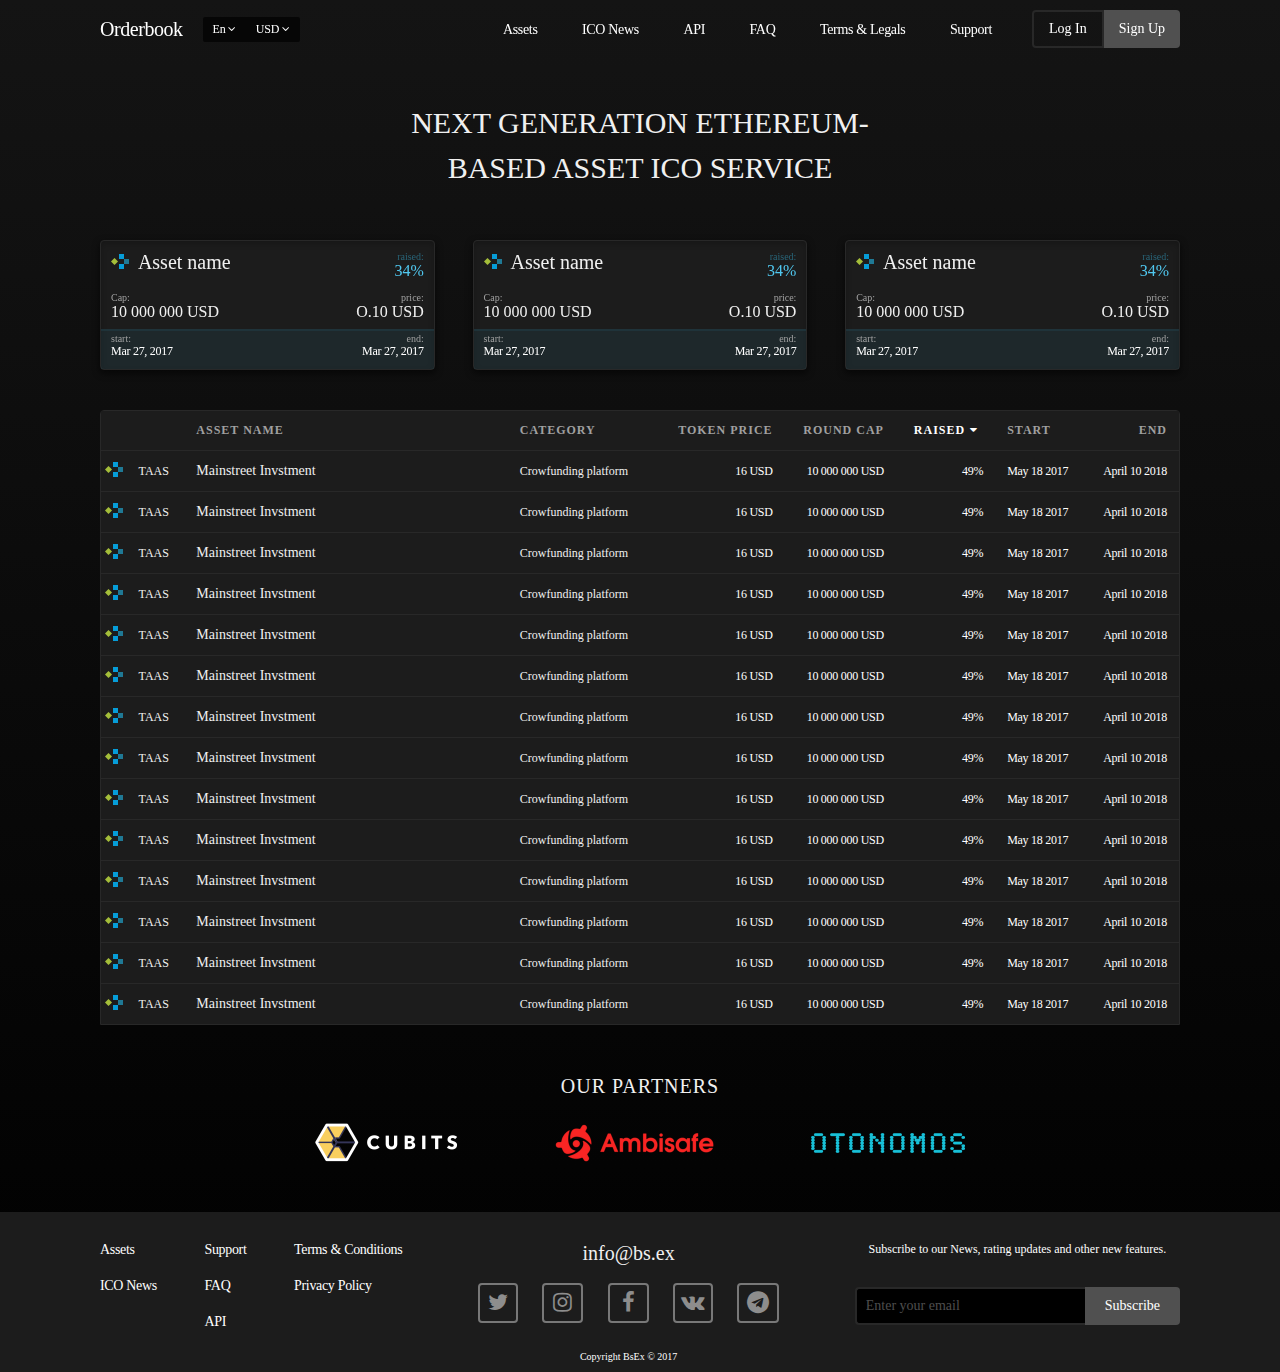
==== commit e40233b9: "Edits" ====
--- a/index.html
+++ b/index.html
@@ -34,291 +34,293 @@
           <a href="">Support</a>
         </nav>
 
-        <a href="" class="login-link">Log In</a>
-        <a href="" class="signup-link">Sign Up</a>
+        <a href="login.html" class="login-link">Log In</a>
+        <a href="signup.html" class="signup-link">Sign Up</a>
       </div>
     </div>
   </header>
 
-  <h1 class="main-heading">
-    Next generation ethereum-based asset ICO service 
-  </h1>
-
-  <section class="assets-stats-section">
-    <div class="asset-stats-block">
-      <div class="raised-amount-filling"></div>
-      <div class="row">
-        <h3><img src="images/sample-icon.png" alt=""> Asset name</h3>
-        <div class="col align-right">
-          <h4 class="raised-amount">raised:</h4>
-          <div class="percent-raised">34%</div>
-        </div>
-      </div>
-      <div class="row">
-        <div class="col">
-          <h4>Cap:</h4>
-          <div class="cap">10 000 000 USD</div>
-        </div>
-        <div class="col align-right">
-          <h4>price:</h4>
-          <div class="price">O.10 USD</div>
-        </div>
-      </div>
-      <div class="row">
-        <div class="col">
-          <h4>start:</h4>
-          <div class="date">Mar 27, 2017</div>
-        </div>
-        <div class="col align-right">
-          <h4>end:</h4>
-          <div class="date">Mar 27, 2017</div>
-        </div>
-      </div>
-    </div>
-
-    <div class="asset-stats-block">
-      <div class="raised-amount-filling"></div>
-      <div class="row">
-        <h3><img src="images/sample-icon.png" alt=""> Asset name</h3>
-        <div class="col align-right">
-          <h4 class="raised-amount">raised:</h4>
-          <div class="percent-raised">34%</div>
-        </div>
-      </div>
-      <div class="row">
-        <div class="col">
-          <h4>Cap:</h4>
-          <div class="cap">10 000 000 USD</div>
-        </div>
-        <div class="col align-right">
-          <h4>price:</h4>
-          <div class="price">O.10 USD</div>
-        </div>
-      </div>
-      <div class="row">
-        <div class="col">
-          <h4>start:</h4>
-          <div class="date">Mar 27, 2017</div>
-        </div>
-        <div class="col align-right">
-          <h4>end:</h4>
-          <div class="date">Mar 27, 2017</div>
-        </div>
-      </div>
-    </div>
-
-    <div class="asset-stats-block">
-      <div class="raised-amount-filling"></div>
-      <div class="row">
-        <h3><img src="images/sample-icon.png" alt=""> Asset name</h3>
-        <div class="col align-right">
-          <h4 class="raised-amount">raised:</h4>
-          <div class="percent-raised">34%</div>
-        </div>
-      </div>
-      <div class="row">
-        <div class="col">
-          <h4>Cap:</h4>
-          <div class="cap">10 000 000 USD</div>
-        </div>
-        <div class="col align-right">
-          <h4>price:</h4>
-          <div class="price">O.10 USD</div>
-        </div>
-      </div>
-      <div class="row">
-        <div class="col">
-          <h4>start:</h4>
-          <div class="date">Mar 27, 2017</div>
-        </div>
-        <div class="col align-right">
-          <h4>end:</h4>
-          <div class="date">Mar 27, 2017</div>
-        </div>
-      </div>
-    </div>
-  </section>
-
-  <table class="asset-stats-table" cellspacing="0">
-    <thead class="table-title-row">
-      <tr>
-        <th class="column-title"></th>
-        <th class="column-title"></th>
-        <th class="column-title">Asset Name</th>
-        <th class="column-title">Category</th>
-        <th class="column-title align-right">Token price</th>
-        <th class="column-title align-right">Round Cap</th>
-        <th class="column-title highlighted-heading align-right">Raised<i class="fa fa-caret-down"></i></th>
-        <th class="column-title">Start</th>
-        <th class="column-title align-right">End</th>
-      </tr>
-    </thead>
-    <tbody>
-      <tr>
-        <td class="column-data asset-icon"><img src="images/sample-icon.png" alt=""></td>
-        <td class="column-data asset-abbr">TAAS</td>
-        <td class="column-data asset-name">Mainstreet Invstment</td>
-        <td class="column-data asset-category">Crowfunding platform</td>
-        <td class="column-data asset-token-price align-right">16 USD</td>
-        <td class="column-data asset-round-cap align-right">10 000 000 USD</td>
-        <td class="column-data asset-raised-amount align-right">49%</td>
-        <td class="column-data asset-start-date">May 18 2017</td>
-        <td class="column-data asset-end-date align-right">April 10 2018</td>
-      </tr>
-      <tr>
-        <td class="column-data asset-icon"><img src="images/sample-icon.png" alt=""></td>
-        <td class="column-data asset-abbr">TAAS</td>
-        <td class="column-data asset-name">Mainstreet Invstment</td>
-        <td class="column-data asset-category">Crowfunding platform</td>
-        <td class="column-data asset-token-price align-right">16 USD</td>
-        <td class="column-data asset-round-cap align-right">10 000 000 USD</td>
-        <td class="column-data asset-raised-amount align-right">49%</td>
-        <td class="column-data asset-start-date">May 18 2017</td>
-        <td class="column-data asset-end-date align-right">April 10 2018</td>
-      </tr>
-      <tr>
-        <td class="column-data asset-icon"><img src="images/sample-icon.png" alt=""></td>
-        <td class="column-data asset-abbr">TAAS</td>
-        <td class="column-data asset-name">Mainstreet Invstment</td>
-        <td class="column-data asset-category">Crowfunding platform</td>
-        <td class="column-data asset-token-price align-right">16 USD</td>
-        <td class="column-data asset-round-cap align-right">10 000 000 USD</td>
-        <td class="column-data asset-raised-amount align-right">49%</td>
-        <td class="column-data asset-start-date">May 18 2017</td>
-        <td class="column-data asset-end-date align-right">April 10 2018</td>
-      </tr>
-      <tr>
-        <td class="column-data asset-icon"><img src="images/sample-icon.png" alt=""></td>
-        <td class="column-data asset-abbr">TAAS</td>
-        <td class="column-data asset-name">Mainstreet Invstment</td>
-        <td class="column-data asset-category">Crowfunding platform</td>
-        <td class="column-data asset-token-price align-right">16 USD</td>
-        <td class="column-data asset-round-cap align-right">10 000 000 USD</td>
-        <td class="column-data asset-raised-amount align-right">49%</td>
-        <td class="column-data asset-start-date">May 18 2017</td>
-        <td class="column-data asset-end-date align-right">April 10 2018</td>
-      </tr>
-      <tr>
-        <td class="column-data asset-icon"><img src="images/sample-icon.png" alt=""></td>
-        <td class="column-data asset-abbr">TAAS</td>
-        <td class="column-data asset-name">Mainstreet Invstment</td>
-        <td class="column-data asset-category">Crowfunding platform</td>
-        <td class="column-data asset-token-price align-right">16 USD</td>
-        <td class="column-data asset-round-cap align-right">10 000 000 USD</td>
-        <td class="column-data asset-raised-amount align-right">49%</td>
-        <td class="column-data asset-start-date">May 18 2017</td>
-        <td class="column-data asset-end-date align-right">April 10 2018</td>
-      </tr>
-      <tr>
-        <td class="column-data asset-icon"><img src="images/sample-icon.png" alt=""></td>
-        <td class="column-data asset-abbr">TAAS</td>
-        <td class="column-data asset-name">Mainstreet Invstment</td>
-        <td class="column-data asset-category">Crowfunding platform</td>
-        <td class="column-data asset-token-price align-right">16 USD</td>
-        <td class="column-data asset-round-cap align-right">10 000 000 USD</td>
-        <td class="column-data asset-raised-amount align-right">49%</td>
-        <td class="column-data asset-start-date">May 18 2017</td>
-        <td class="column-data asset-end-date align-right">April 10 2018</td>
-      </tr>
-      <tr>
-        <td class="column-data asset-icon"><img src="images/sample-icon.png" alt=""></td>
-        <td class="column-data asset-abbr">TAAS</td>
-        <td class="column-data asset-name">Mainstreet Invstment</td>
-        <td class="column-data asset-category">Crowfunding platform</td>
-        <td class="column-data asset-token-price align-right">16 USD</td>
-        <td class="column-data asset-round-cap align-right">10 000 000 USD</td>
-        <td class="column-data asset-raised-amount align-right">49%</td>
-        <td class="column-data asset-start-date">May 18 2017</td>
-        <td class="column-data asset-end-date align-right">April 10 2018</td>
-      </tr>
-      <tr>
-        <td class="column-data asset-icon"><img src="images/sample-icon.png" alt=""></td>
-        <td class="column-data asset-abbr">TAAS</td>
-        <td class="column-data asset-name">Mainstreet Invstment</td>
-        <td class="column-data asset-category">Crowfunding platform</td>
-        <td class="column-data asset-token-price align-right">16 USD</td>
-        <td class="column-data asset-round-cap align-right">10 000 000 USD</td>
-        <td class="column-data asset-raised-amount align-right">49%</td>
-        <td class="column-data asset-start-date">May 18 2017</td>
-        <td class="column-data asset-end-date align-right">April 10 2018</td>
-      </tr>
-      <tr>
-        <td class="column-data asset-icon"><img src="images/sample-icon.png" alt=""></td>
-        <td class="column-data asset-abbr">TAAS</td>
-        <td class="column-data asset-name">Mainstreet Invstment</td>
-        <td class="column-data asset-category">Crowfunding platform</td>
-        <td class="column-data asset-token-price align-right">16 USD</td>
-        <td class="column-data asset-round-cap align-right">10 000 000 USD</td>
-        <td class="column-data asset-raised-amount align-right">49%</td>
-        <td class="column-data asset-start-date">May 18 2017</td>
-        <td class="column-data asset-end-date align-right">April 10 2018</td>
-      </tr>
-      <tr>
-        <td class="column-data asset-icon"><img src="images/sample-icon.png" alt=""></td>
-        <td class="column-data asset-abbr">TAAS</td>
-        <td class="column-data asset-name">Mainstreet Invstment</td>
-        <td class="column-data asset-category">Crowfunding platform</td>
-        <td class="column-data asset-token-price align-right">16 USD</td>
-        <td class="column-data asset-round-cap align-right">10 000 000 USD</td>
-        <td class="column-data asset-raised-amount align-right">49%</td>
-        <td class="column-data asset-start-date">May 18 2017</td>
-        <td class="column-data asset-end-date align-right">April 10 2018</td>
-      </tr>
-      <tr>
-        <td class="column-data asset-icon"><img src="images/sample-icon.png" alt=""></td>
-        <td class="column-data asset-abbr">TAAS</td>
-        <td class="column-data asset-name">Mainstreet Invstment</td>
-        <td class="column-data asset-category">Crowfunding platform</td>
-        <td class="column-data asset-token-price align-right">16 USD</td>
-        <td class="column-data asset-round-cap align-right">10 000 000 USD</td>
-        <td class="column-data asset-raised-amount align-right">49%</td>
-        <td class="column-data asset-start-date">May 18 2017</td>
-        <td class="column-data asset-end-date align-right">April 10 2018</td>
-      </tr>
-      <tr>
-        <td class="column-data asset-icon"><img src="images/sample-icon.png" alt=""></td>
-        <td class="column-data asset-abbr">TAAS</td>
-        <td class="column-data asset-name">Mainstreet Invstment</td>
-        <td class="column-data asset-category">Crowfunding platform</td>
-        <td class="column-data asset-token-price align-right">16 USD</td>
-        <td class="column-data asset-round-cap align-right">10 000 000 USD</td>
-        <td class="column-data asset-raised-amount align-right">49%</td>
-        <td class="column-data asset-start-date">May 18 2017</td>
-        <td class="column-data asset-end-date align-right">April 10 2018</td>
-      </tr>
-      <tr>
-        <td class="column-data asset-icon"><img src="images/sample-icon.png" alt=""></td>
-        <td class="column-data asset-abbr">TAAS</td>
-        <td class="column-data asset-name">Mainstreet Invstment</td>
-        <td class="column-data asset-category">Crowfunding platform</td>
-        <td class="column-data asset-token-price align-right">16 USD</td>
-        <td class="column-data asset-round-cap align-right">10 000 000 USD</td>
-        <td class="column-data asset-raised-amount align-right">49%</td>
-        <td class="column-data asset-start-date">May 18 2017</td>
-        <td class="column-data asset-end-date align-right">April 10 2018</td>
-      </tr>
-      <tr>
-        <td class="column-data asset-icon"><img src="images/sample-icon.png" alt=""></td>
-        <td class="column-data asset-abbr">TAAS</td>
-        <td class="column-data asset-name">Mainstreet Invstment</td>
-        <td class="column-data asset-category">Crowfunding platform</td>
-        <td class="column-data asset-token-price align-right">16 USD</td>
-        <td class="column-data asset-round-cap align-right">10 000 000 USD</td>
-        <td class="column-data asset-raised-amount align-right">49%</td>
-        <td class="column-data asset-start-date">May 18 2017</td>
-        <td class="column-data asset-end-date align-right">April 10 2018</td>
-      </tr>
-    </tbody>
-  </table>
-
-  <section class="landing-partners">
-    <h3>Our Partners</h3>
-    <div class="partners-logos">
-      <img src="images/cubits.png" alt="Cubits logo" class="cubits-logo">
-      <img src="images/ambisafe.png" alt="Ambisafe logo" class="ambisafe-logo">
-      <img src="images/otonomos.png" alt="Otonomos logo" class="otonomos-logo">
-    </div>
-  </section>
+  <div class="main-container">
+    <h1 class="main-heading">
+      Next generation ethereum-based asset ICO service 
+    </h1>
+
+    <section class="assets-stats-section">
+      <div class="asset-stats-block">
+        <div class="raised-amount-filling"></div>
+        <div class="row">
+          <h3><img src="images/sample-icon.png" alt=""> Asset name</h3>
+          <div class="col align-right">
+            <h4 class="raised-amount">raised:</h4>
+            <div class="percent-raised">34%</div>
+          </div>
+        </div>
+        <div class="row">
+          <div class="col">
+            <h4>Cap:</h4>
+            <div class="cap">10 000 000 USD</div>
+          </div>
+          <div class="col align-right">
+            <h4>price:</h4>
+            <div class="price">O.10 USD</div>
+          </div>
+        </div>
+        <div class="row">
+          <div class="col">
+            <h4>start:</h4>
+            <div class="date">Mar 27, 2017</div>
+          </div>
+          <div class="col align-right">
+            <h4>end:</h4>
+            <div class="date">Mar 27, 2017</div>
+          </div>
+        </div>
+      </div>
+
+      <div class="asset-stats-block">
+        <div class="raised-amount-filling"></div>
+        <div class="row">
+          <h3><img src="images/sample-icon.png" alt=""> Asset name</h3>
+          <div class="col align-right">
+            <h4 class="raised-amount">raised:</h4>
+            <div class="percent-raised">34%</div>
+          </div>
+        </div>
+        <div class="row">
+          <div class="col">
+            <h4>Cap:</h4>
+            <div class="cap">10 000 000 USD</div>
+          </div>
+          <div class="col align-right">
+            <h4>price:</h4>
+            <div class="price">O.10 USD</div>
+          </div>
+        </div>
+        <div class="row">
+          <div class="col">
+            <h4>start:</h4>
+            <div class="date">Mar 27, 2017</div>
+          </div>
+          <div class="col align-right">
+            <h4>end:</h4>
+            <div class="date">Mar 27, 2017</div>
+          </div>
+        </div>
+      </div>
+
+      <div class="asset-stats-block">
+        <div class="raised-amount-filling"></div>
+        <div class="row">
+          <h3><img src="images/sample-icon.png" alt=""> Asset name</h3>
+          <div class="col align-right">
+            <h4 class="raised-amount">raised:</h4>
+            <div class="percent-raised">34%</div>
+          </div>
+        </div>
+        <div class="row">
+          <div class="col">
+            <h4>Cap:</h4>
+            <div class="cap">10 000 000 USD</div>
+          </div>
+          <div class="col align-right">
+            <h4>price:</h4>
+            <div class="price">O.10 USD</div>
+          </div>
+        </div>
+        <div class="row">
+          <div class="col">
+            <h4>start:</h4>
+            <div class="date">Mar 27, 2017</div>
+          </div>
+          <div class="col align-right">
+            <h4>end:</h4>
+            <div class="date">Mar 27, 2017</div>
+          </div>
+        </div>
+      </div>
+    </section>
+
+    <table class="asset-stats-table" cellspacing="0">
+      <thead class="table-title-row">
+        <tr>
+          <th class="column-title"></th>
+          <th class="column-title"></th>
+          <th class="column-title">Asset Name</th>
+          <th class="column-title">Category</th>
+          <th class="column-title align-right">Token price</th>
+          <th class="column-title align-right">Round Cap</th>
+          <th class="column-title highlighted-heading align-right">Raised<i class="fa fa-caret-down"></i></th>
+          <th class="column-title">Start</th>
+          <th class="column-title align-right">End</th>
+        </tr>
+      </thead>
+      <tbody>
+        <tr>
+          <td class="column-data asset-icon"><img src="images/sample-icon.png" alt=""></td>
+          <td class="column-data asset-abbr">TAAS</td>
+          <td class="column-data asset-name">Mainstreet Invstment</td>
+          <td class="column-data asset-category">Crowfunding platform</td>
+          <td class="column-data asset-token-price align-right">16 USD</td>
+          <td class="column-data asset-round-cap align-right">10 000 000 USD</td>
+          <td class="column-data asset-raised-amount align-right">49%</td>
+          <td class="column-data asset-start-date">May 18 2017</td>
+          <td class="column-data asset-end-date align-right">April 10 2018</td>
+        </tr>
+        <tr>
+          <td class="column-data asset-icon"><img src="images/sample-icon.png" alt=""></td>
+          <td class="column-data asset-abbr">TAAS</td>
+          <td class="column-data asset-name">Mainstreet Invstment</td>
+          <td class="column-data asset-category">Crowfunding platform</td>
+          <td class="column-data asset-token-price align-right">16 USD</td>
+          <td class="column-data asset-round-cap align-right">10 000 000 USD</td>
+          <td class="column-data asset-raised-amount align-right">49%</td>
+          <td class="column-data asset-start-date">May 18 2017</td>
+          <td class="column-data asset-end-date align-right">April 10 2018</td>
+        </tr>
+        <tr>
+          <td class="column-data asset-icon"><img src="images/sample-icon.png" alt=""></td>
+          <td class="column-data asset-abbr">TAAS</td>
+          <td class="column-data asset-name">Mainstreet Invstment</td>
+          <td class="column-data asset-category">Crowfunding platform</td>
+          <td class="column-data asset-token-price align-right">16 USD</td>
+          <td class="column-data asset-round-cap align-right">10 000 000 USD</td>
+          <td class="column-data asset-raised-amount align-right">49%</td>
+          <td class="column-data asset-start-date">May 18 2017</td>
+          <td class="column-data asset-end-date align-right">April 10 2018</td>
+        </tr>
+        <tr>
+          <td class="column-data asset-icon"><img src="images/sample-icon.png" alt=""></td>
+          <td class="column-data asset-abbr">TAAS</td>
+          <td class="column-data asset-name">Mainstreet Invstment</td>
+          <td class="column-data asset-category">Crowfunding platform</td>
+          <td class="column-data asset-token-price align-right">16 USD</td>
+          <td class="column-data asset-round-cap align-right">10 000 000 USD</td>
+          <td class="column-data asset-raised-amount align-right">49%</td>
+          <td class="column-data asset-start-date">May 18 2017</td>
+          <td class="column-data asset-end-date align-right">April 10 2018</td>
+        </tr>
+        <tr>
+          <td class="column-data asset-icon"><img src="images/sample-icon.png" alt=""></td>
+          <td class="column-data asset-abbr">TAAS</td>
+          <td class="column-data asset-name">Mainstreet Invstment</td>
+          <td class="column-data asset-category">Crowfunding platform</td>
+          <td class="column-data asset-token-price align-right">16 USD</td>
+          <td class="column-data asset-round-cap align-right">10 000 000 USD</td>
+          <td class="column-data asset-raised-amount align-right">49%</td>
+          <td class="column-data asset-start-date">May 18 2017</td>
+          <td class="column-data asset-end-date align-right">April 10 2018</td>
+        </tr>
+        <tr>
+          <td class="column-data asset-icon"><img src="images/sample-icon.png" alt=""></td>
+          <td class="column-data asset-abbr">TAAS</td>
+          <td class="column-data asset-name">Mainstreet Invstment</td>
+          <td class="column-data asset-category">Crowfunding platform</td>
+          <td class="column-data asset-token-price align-right">16 USD</td>
+          <td class="column-data asset-round-cap align-right">10 000 000 USD</td>
+          <td class="column-data asset-raised-amount align-right">49%</td>
+          <td class="column-data asset-start-date">May 18 2017</td>
+          <td class="column-data asset-end-date align-right">April 10 2018</td>
+        </tr>
+        <tr>
+          <td class="column-data asset-icon"><img src="images/sample-icon.png" alt=""></td>
+          <td class="column-data asset-abbr">TAAS</td>
+          <td class="column-data asset-name">Mainstreet Invstment</td>
+          <td class="column-data asset-category">Crowfunding platform</td>
+          <td class="column-data asset-token-price align-right">16 USD</td>
+          <td class="column-data asset-round-cap align-right">10 000 000 USD</td>
+          <td class="column-data asset-raised-amount align-right">49%</td>
+          <td class="column-data asset-start-date">May 18 2017</td>
+          <td class="column-data asset-end-date align-right">April 10 2018</td>
+        </tr>
+        <tr>
+          <td class="column-data asset-icon"><img src="images/sample-icon.png" alt=""></td>
+          <td class="column-data asset-abbr">TAAS</td>
+          <td class="column-data asset-name">Mainstreet Invstment</td>
+          <td class="column-data asset-category">Crowfunding platform</td>
+          <td class="column-data asset-token-price align-right">16 USD</td>
+          <td class="column-data asset-round-cap align-right">10 000 000 USD</td>
+          <td class="column-data asset-raised-amount align-right">49%</td>
+          <td class="column-data asset-start-date">May 18 2017</td>
+          <td class="column-data asset-end-date align-right">April 10 2018</td>
+        </tr>
+        <tr>
+          <td class="column-data asset-icon"><img src="images/sample-icon.png" alt=""></td>
+          <td class="column-data asset-abbr">TAAS</td>
+          <td class="column-data asset-name">Mainstreet Invstment</td>
+          <td class="column-data asset-category">Crowfunding platform</td>
+          <td class="column-data asset-token-price align-right">16 USD</td>
+          <td class="column-data asset-round-cap align-right">10 000 000 USD</td>
+          <td class="column-data asset-raised-amount align-right">49%</td>
+          <td class="column-data asset-start-date">May 18 2017</td>
+          <td class="column-data asset-end-date align-right">April 10 2018</td>
+        </tr>
+        <tr>
+          <td class="column-data asset-icon"><img src="images/sample-icon.png" alt=""></td>
+          <td class="column-data asset-abbr">TAAS</td>
+          <td class="column-data asset-name">Mainstreet Invstment</td>
+          <td class="column-data asset-category">Crowfunding platform</td>
+          <td class="column-data asset-token-price align-right">16 USD</td>
+          <td class="column-data asset-round-cap align-right">10 000 000 USD</td>
+          <td class="column-data asset-raised-amount align-right">49%</td>
+          <td class="column-data asset-start-date">May 18 2017</td>
+          <td class="column-data asset-end-date align-right">April 10 2018</td>
+        </tr>
+        <tr>
+          <td class="column-data asset-icon"><img src="images/sample-icon.png" alt=""></td>
+          <td class="column-data asset-abbr">TAAS</td>
+          <td class="column-data asset-name">Mainstreet Invstment</td>
+          <td class="column-data asset-category">Crowfunding platform</td>
+          <td class="column-data asset-token-price align-right">16 USD</td>
+          <td class="column-data asset-round-cap align-right">10 000 000 USD</td>
+          <td class="column-data asset-raised-amount align-right">49%</td>
+          <td class="column-data asset-start-date">May 18 2017</td>
+          <td class="column-data asset-end-date align-right">April 10 2018</td>
+        </tr>
+        <tr>
+          <td class="column-data asset-icon"><img src="images/sample-icon.png" alt=""></td>
+          <td class="column-data asset-abbr">TAAS</td>
+          <td class="column-data asset-name">Mainstreet Invstment</td>
+          <td class="column-data asset-category">Crowfunding platform</td>
+          <td class="column-data asset-token-price align-right">16 USD</td>
+          <td class="column-data asset-round-cap align-right">10 000 000 USD</td>
+          <td class="column-data asset-raised-amount align-right">49%</td>
+          <td class="column-data asset-start-date">May 18 2017</td>
+          <td class="column-data asset-end-date align-right">April 10 2018</td>
+        </tr>
+        <tr>
+          <td class="column-data asset-icon"><img src="images/sample-icon.png" alt=""></td>
+          <td class="column-data asset-abbr">TAAS</td>
+          <td class="column-data asset-name">Mainstreet Invstment</td>
+          <td class="column-data asset-category">Crowfunding platform</td>
+          <td class="column-data asset-token-price align-right">16 USD</td>
+          <td class="column-data asset-round-cap align-right">10 000 000 USD</td>
+          <td class="column-data asset-raised-amount align-right">49%</td>
+          <td class="column-data asset-start-date">May 18 2017</td>
+          <td class="column-data asset-end-date align-right">April 10 2018</td>
+        </tr>
+        <tr>
+          <td class="column-data asset-icon"><img src="images/sample-icon.png" alt=""></td>
+          <td class="column-data asset-abbr">TAAS</td>
+          <td class="column-data asset-name">Mainstreet Invstment</td>
+          <td class="column-data asset-category">Crowfunding platform</td>
+          <td class="column-data asset-token-price align-right">16 USD</td>
+          <td class="column-data asset-round-cap align-right">10 000 000 USD</td>
+          <td class="column-data asset-raised-amount align-right">49%</td>
+          <td class="column-data asset-start-date">May 18 2017</td>
+          <td class="column-data asset-end-date align-right">April 10 2018</td>
+        </tr>
+      </tbody>
+    </table>
+
+    <section class="landing-partners">
+      <h3>Our Partners</h3>
+      <div class="partners-logos">
+        <img src="images/cubits.png" alt="Cubits logo" class="cubits-logo">
+        <img src="images/ambisafe.png" alt="Ambisafe logo" class="ambisafe-logo">
+        <img src="images/otonomos.png" alt="Otonomos logo" class="otonomos-logo">
+      </div>
+    </section>
+  </div>
 
   <footer class="footer">
     <div class="footer-inner">
@@ -351,7 +353,7 @@
       <div class="col footer-subscribtion">
         <p>Subscribe to our News, rating updates and other new features.</p>
         <form class="footer-subscribe-form">
-          <input placeholder="Enter your email">
+          <input placeholder="Enter your email" type="email" required>
           <button type="submit" class="submit-button">Subscribe</button>
         </form>
       </div>
@@ -360,7 +362,7 @@
 
 <script>
 // Class on scroll
-window.onscroll = function changeNav(){
+window.onscroll = function changeClass(){
   var header = document.querySelector('.header');
   var positionY = window.pageYOffset | document.body.scrollTop;
 
--- a/landing.css
+++ b/landing.css
@@ -26,6 +26,7 @@
 
 .header.scrolled-header {
   background: #242424;
+  box-shadow: 0 2px 4px 0 rgba(0,0,0,0.50), 0 5px 10px 0 rgba(0,0,0,0.50);
   z-index: 99;
 }
 
@@ -91,6 +92,11 @@
   font-size: 14px;
   padding: 11px 15px;
   text-decoration: none;
+}
+
+
+.main-container {
+  padding-top: 60px;
 }
 
 .main-heading {
@@ -206,15 +212,19 @@
 }
 
 .asset-stats-table {
-  background: #1C1C1C;
   border: 1px solid #282828;
   border-radius: 4px 4px 0 0;
   margin: 30px auto;
   width: 1080px;
 }
 
-.asset-stats-table thead {
-  background: #242424;
+.asset-stats-table tr,
+.asset-stats-table .table-title-row tr:hover {
+  background: #1C1C1C;
+}
+
+.asset-stats-table tr:hover {
+  background: rgba(255, 255, 255, 0.1);
 }
 
 .asset-stats-table .column-title {
@@ -465,7 +475,13 @@
   border: none;
   border-radius: 0 4px 4px 0;
   color: #FFFFFF;
+  cursor: pointer;
   font-family: SourceSansPro-Bold;
   font-size: 14px;
   padding: 9px 20px;
 }
+
+.footer-subscribe-form > .submit-button:hover {
+  background: #787878;
+  box-shadow: 0 2px 0 0 rgba(0,0,0,0.40), 0 2px 1px 0 rgba(0,0,0,0.60), 0 3px 3px 1px rgba(0,0,0,0.10);
+}
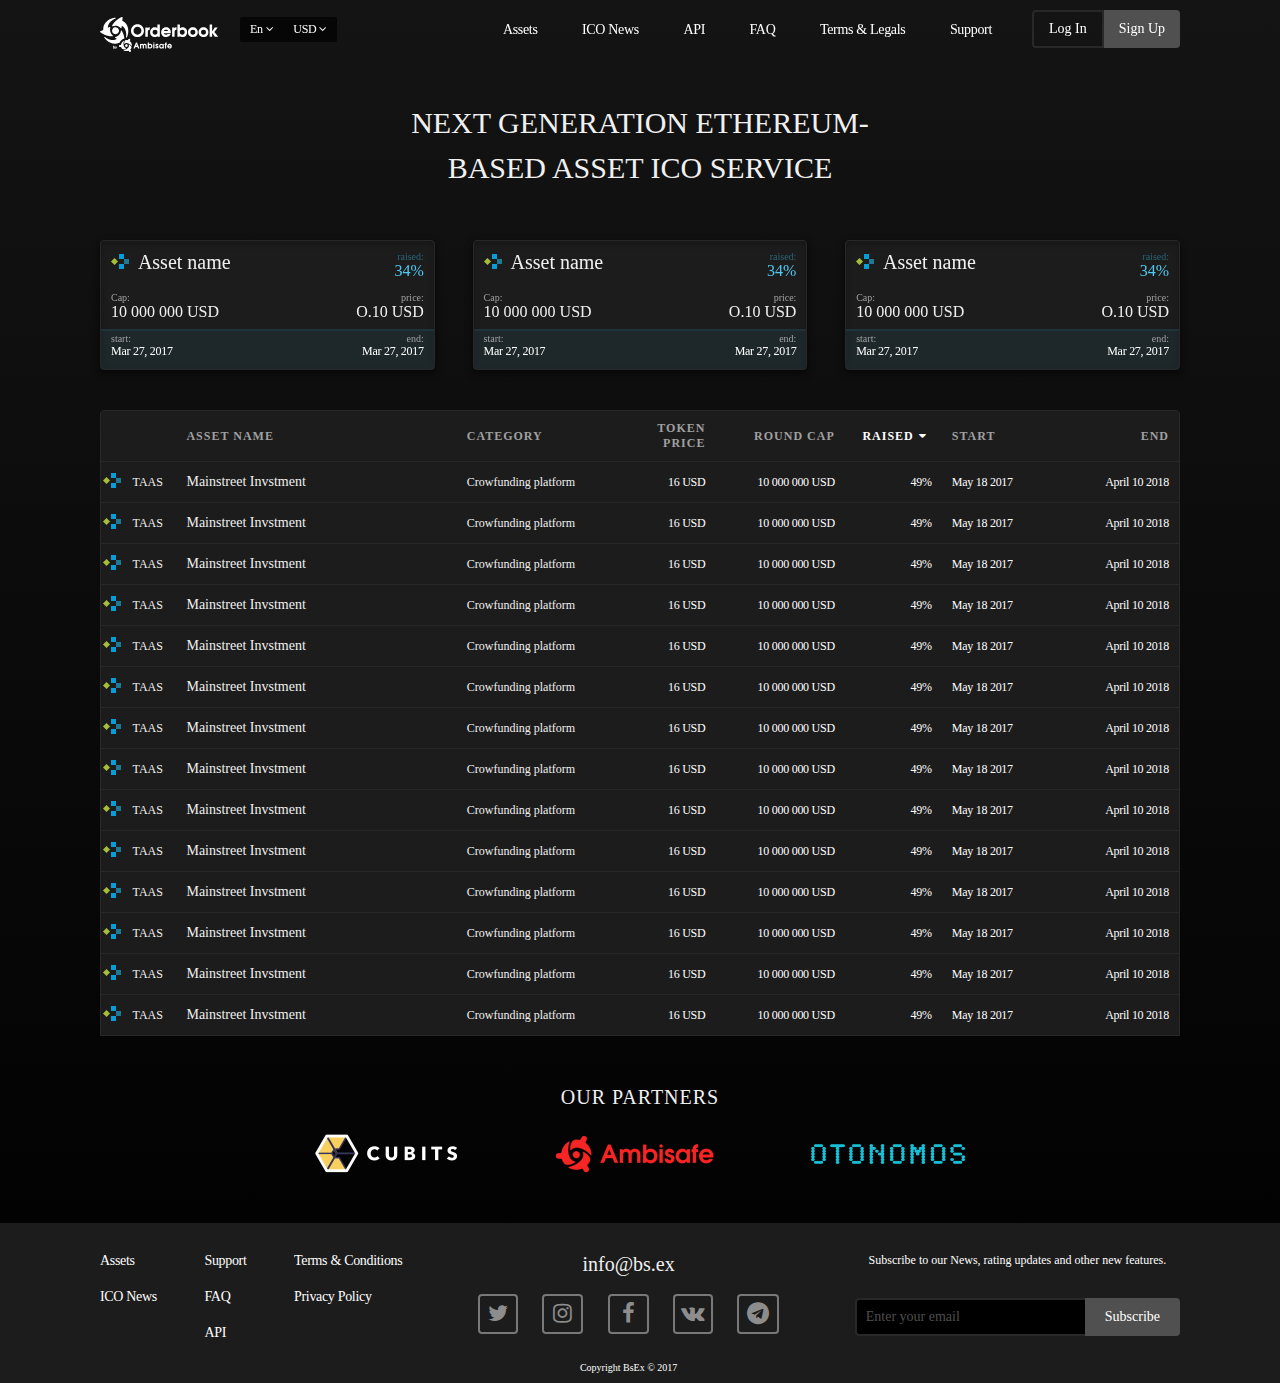
==== commit 89162e33: "Update logo, css fixes" ====
--- a/index.html
+++ b/index.html
@@ -3,7 +3,9 @@
 <head>
   <meta charset="utf-8">
   <meta name="viewport" content="width=device-width, initial-scale=1.0">
-  <link rel="stylesheet" href="landing.css">
+  <link rel="stylesheet" href="css/landing.css">
+  <link rel="stylesheet" href="css/onboarding.css">
+  <link rel="stylesheet" href="bootstrap/css/bootstrap.css">
   <link rel="stylesheet" href="font-awesome/css/font-awesome.min.css">
   <link href="https://fonts.googleapis.com/css?family=Source+Code+Pro|Source+Sans+Pro" rel="stylesheet">
   <title>Orderbook Home Page</title>
@@ -13,7 +15,7 @@
   <header class="header">
     <div class="header-inner">
       <div class="row">
-        <div class="logo">Orderbook</div>
+        <div class="logo"><img src="images/orderbook-logo.svg" alt=""></div>
         <div class="header-dropdown">
           <div class="dropdown-toggle">
             En <i class="fa fa-angle-down"></i>
@@ -34,8 +36,8 @@
           <a href="">Support</a>
         </nav>
 
-        <a href="login.html" class="login-link">Log In</a>
-        <a href="signup.html" class="signup-link">Sign Up</a>
+        <a href="#login-modal" class="login-link" data-toggle="modal">Log In</a>
+        <a href="#signup-modal" class="signup-link" data-toggle="modal">Sign Up</a>
       </div>
     </div>
   </header>
@@ -322,6 +324,76 @@
     </section>
   </div>
 
+  <div class="modal fade onboarding-modal" id="login-modal" tabindex="-1" role="dialog" aria-labelledby="myModalLabel">
+    <div class="modal-dialog" role="document">
+      <div class="onboarding-block">
+        <div class="onboarding-links">
+          <a href="#login-modal" class="active" data-toggle="modal" data-dismiss="modal">Log In</a>
+          <span>or</span>
+          <a href="#signup-modal" data-toggle="modal" data-dismiss="modal">Sign Up</a>
+        </div>
+
+        <form method="get" accept-charset="utf-8" class="onboarding-form">
+          <div class="input-block">
+            <label>Email</label>
+            <input placeholder="Enter your email" type="email" required>
+          </div>
+          <div class="input-block">
+            <label>Password</label>
+            <input placeholder="Enter your passwrord" type="password" required>
+          </div>
+          <button type="submit" class="submit-button">Log In</button>
+        </form>
+
+        <div class="onboarding-help-block">
+          <p><a href="">Forgot password?</a></p>
+          <p>
+            Don't have an account?
+            <a href="#signup-modal" class="signup-link" data-toggle="modal" data-dismiss="modal">Sign Up</a>
+          </p>
+        </div>
+      </div>
+    </div>
+  </div>
+
+  <div class="modal fade onboarding-modal" id="signup-modal" tabindex="-1" role="dialog" aria-labelledby="myModalLabel">
+    <div class="modal-dialog" role="document">
+      <div class="onboarding-block">
+        <div class="onboarding-links">
+          <a href="#login-modal" data-toggle="modal" data-dismiss="modal">Log In</a>
+          <span>or</span>
+          <a href="#signup-modal" class="active" data-toggle="modal" data-dismiss="modal">Sign Up</a>
+        </div>
+
+        <form method="get" accept-charset="utf-8" class="onboarding-form">
+          <div class="input-block">
+            <label>Email</label>
+            <input placeholder="Enter your email" type="email" required>
+          </div>
+          <div class="input-block">
+            <label>Password</label>
+            <input placeholder="Enter your passwrord" type="password" required>
+          </div>
+          <div class="input-block input-error">
+            <label>Password Confirmation</label>
+            <input placeholder="Enter your passwrord again" type="password" required>
+            <span class="error-message">Passwords doesn’t match each other</span>
+          </div>
+          <div class="user-agreement-checkbox">
+            <input type="checkbox" name="user_agreement" value="true" checked>
+            User Agreement
+          </div>
+          <button type="submit" class="submit-button">Sign Up</button>
+        </form>
+
+        <div class="onboarding-help-block">
+          Already have an account?
+          <a href="#login-modal" data-toggle="modal" data-dismiss="modal">Log In</a>
+        </div>
+      </div>
+    </div>
+  </div>
+
   <footer class="footer">
     <div class="footer-inner">
       <div class="footer-info-links">
@@ -360,17 +432,29 @@
     </div>
   </footer>
 
+<script src="https://ajax.googleapis.com/ajax/libs/jquery/1.12.4/jquery.min.js"></script>
+<script src="bootstrap/js/bootstrap.min.js"></script>
+
 <script>
 // Class on scroll
 window.onscroll = function changeClass(){
   var header = document.querySelector('.header');
   var positionY = window.pageYOffset | document.body.scrollTop;
+  var table = document.querySelector('.asset-stats-table');
+  var tablePositionY = table.offsetTop;
 
   if (positionY > 50) {
     header.classList.add('scrolled-header');
   } else {
     header.classList.remove('scrolled-header');
   }
+
+
+  if (positionY > (tablePositionY - 55)) {
+    table.classList.add('scrolled-table');
+  } else {
+    table.classList.remove('scrolled-table');
+  }
 }
 </script>
 </body>
--- a/css/landing.css
+++ b/css/landing.css
@@ -0,0 +1,557 @@
+html {
+  box-sizing: border-box;
+}
+
+*,
+*:before,
+*:after {
+  box-sizing: inherit;
+}
+
+body {
+  background: linear-gradient(#141414, #000000);
+  font-family: SourceSansPro-Regular, "Helvetica Neue", Arial, sans-serif;
+  margin: 0;
+  min-height: 100%;
+  padding-bottom: 160px;
+  position: relative;
+}
+
+a {
+  outline: none;
+}
+
+.header {
+  position: fixed;
+  top: 0;
+  transition: background-color 0.3s ease;
+  width: 100%;
+}
+
+.header.scrolled-header {
+  background: #242424;
+  box-shadow: 0 2px 4px 0 rgba(0,0,0,0.50), 0 5px 10px 0 rgba(0,0,0,0.50);
+  z-index: 99;
+}
+
+.header-inner {
+  display: flex;
+  justify-content: space-between;
+  margin: 10px auto;
+  width: 1080px;
+}
+
+.header-inner > .row {
+  align-items: center;
+  display: flex;
+}
+
+.header .logo {
+  margin-right: 20px;
+}
+
+.header .logo img {
+  margin-bottom: -15px;
+}
+
+.header .header-dropdown {
+  background: #060606;
+  border-radius: 2px;
+  display: flex;
+}
+
+.header .dropdown-toggle {
+  color: #FFFFFF;
+  font-family: SourceCodePro-Regular;
+  font-size: 12px;
+  letter-spacing: -0.27px;
+  margin: 5px 10px;
+}
+
+.header-nav-menu > a {
+  color: #FFFFFF;
+  font-family: SourceSansPro-Bold;
+  font-size: 14px;
+  letter-spacing: -0.32px;
+  padding: 11px 20px;
+  text-decoration: none;
+}
+
+.header .login-link {
+  border: 2px solid #282828;
+  border-radius: 4px 0 0 4px;
+  color: #FFFFFF;
+  font-family: SourceSansPro-Bold;
+  font-size: 14px;
+  margin-left: 20px;
+  padding: 9px 15px;
+  text-decoration: none;
+}
+
+.header .signup-link {
+  background: #505050;
+  border-radius: 0 4px 4px 0;
+  color: #FFFFFF;
+  font-family: SourceSansPro-Bold;
+  font-size: 14px;
+  padding: 11px 15px;
+  text-decoration: none;
+}
+
+
+.main-container {
+  padding-top: 60px;
+}
+
+.main-heading {
+  font-family: SourceSansPro-Light;
+  font-size: 30px;
+  font-weight: 400;
+  color: #F0F0F0;
+  letter-spacing: 0;
+  line-height: 45px;
+  margin: 40px auto 50px;
+  text-align: center;
+  text-transform: uppercase;
+  width: 526px;
+}
+
+.assets-stats-section {
+  display: flex;
+  justify-content: space-between;
+  margin: 30px auto 40px;
+  width: 1080px;
+}
+
+.asset-stats-block {
+  background: #1C1C1C;
+  border: 1px solid #282828;
+  box-shadow: 0 3px 6px 1px rgba(0,0,0,0.50), inset 0 3px 6px 0 rgba(0,0,0,0.20);
+  border-radius: 4px;
+  display: flex;
+  flex-direction: column;
+  height: 130px;
+  justify-content: space-between;
+  padding: 10px;
+  position: relative;
+  width: 31%;
+}
+
+.asset-stats-block:hover {
+  background-image: linear-gradient(-180deg, rgba(80,200,240,0.00) 0%, rgba(80,200,240,0.20) 100%);
+  border: 1px solid rgba(80,200,240,0.50);
+  box-shadow: 0 2px 6px 2px rgba(80,200,240,0.10), inset 0 2px 4px 0 rgba(0,0,0,0.20);
+}
+
+.asset-stats-block > .row {
+  display: flex;
+  justify-content: space-between;
+  z-index: 2;
+}
+
+.asset-stats-block > .row > .col {
+  display: flex;
+  flex-direction: column;
+}
+
+.asset-stats-block > .row > .col.align-right {
+  text-align: right;
+}
+
+.asset-stats-block h3 {
+  color: #F0F0F0;
+  font-family: SourceSansPro-Regular;
+  font-size: 20px;
+  font-weight: 400;
+  margin: 0;
+}
+
+.asset-stats-block h3 img {
+  margin-right: 5px;
+}
+
+.asset-stats-block h4 {
+  color: #A0A0A0;
+  font-family: SourceSansPro-Regular;
+  font-size: 10px;
+  font-weight: 400;
+  margin: 0;
+}
+
+.asset-stats-block h4.raised-amount {
+  color: #286478;
+}
+
+.asset-stats-block .percent-raised {
+  color: #50C8F0;
+  font-family: SourceSansPro-Bold;
+  font-size: 16px;
+}
+
+.asset-stats-block .cap,
+.asset-stats-block .price {
+  color: #F0F0F0;
+  font-family: SourceCodePro-Bold;
+  font-size: 16px;
+}
+
+.asset-stats-block .date {
+  color: #FFFFFF;
+  font-family: SourceCodePro-Regular;
+  font-size: 12px;
+  letter-spacing: -0.27px;
+}
+
+.asset-stats-block > .raised-amount-filling {
+  background: rgba(40,100,120,0.50);
+  border-top: 2px solid #286478;
+  bottom: 0;
+  height: 40px;
+  left: 0;
+  opacity: 0.33;
+  position: absolute;
+  right: 0;
+  width: 100%;
+  z-index: 1;
+}
+
+.asset-stats-table {
+  border: 1px solid #282828;
+  border-radius: 4px 4px 0 0;
+  margin: 30px auto;
+  width: 1080px;
+}
+
+.asset-stats-table th:nth-child(1),
+.asset-stats-table td:nth-child(1) {
+  width: 2%;
+  padding: 0;
+}
+
+.asset-stats-table th:nth-child(2),
+.asset-stats-table td:nth-child(2) {
+  width: 5%;
+}
+
+.asset-stats-table th:nth-child(3),
+.asset-stats-table td:nth-child(3) {
+  width: 26%;
+}
+
+.asset-stats-table th:nth-child(4),
+.asset-stats-table td:nth-child(4) {
+  width: 14%;
+}
+
+.asset-stats-table th:nth-child(5),
+.asset-stats-table td:nth-child(5) {
+  width: 10%;
+}
+
+.asset-stats-table th:nth-child(6),
+.asset-stats-table td:nth-child(6) {
+  width: 12%;
+}
+
+.asset-stats-table th:nth-child(7),
+.asset-stats-table td:nth-child(7) {
+  width: 9%;
+}
+
+.asset-stats-table th:nth-child(8),
+.asset-stats-table td:nth-child(8) {
+  width: 11%;
+}
+
+.asset-stats-table th:nth-child(9),
+.asset-stats-table td:nth-child(9) {
+  width: 11%;
+}
+
+.asset-stats-table tr,
+.asset-stats-table .table-title-row tr:hover {
+  background: #1C1C1C;
+}
+
+.asset-stats-table tr:hover {
+  background: rgba(255, 255, 255, 0.1);
+}
+
+.asset-stats-table .column-title {
+  color: #A0A0A0;
+  font-family: SourceSansPro-Bold;
+  font-size: 12px;
+  letter-spacing: 1px;
+  padding: 10px;
+  text-align: left;
+  text-transform: uppercase;
+}
+
+.asset-stats-table i {
+  margin-left: 5px;
+  margin-right: 5px;
+}
+
+.asset-stats-table .table-title-row {
+  background: #242424;
+}
+
+
+.asset-stats-table .column-data {
+  border-top: 1px solid #282828;
+  color: #F0F0F0;
+  font-family: SourceSansPro-Regular;
+  font-size: 12px;
+  padding: 12px 10px;
+}
+
+.asset-stats-table .highlighted-heading {
+  color: #FFFFFF;
+}
+
+.asset-stats-table .align-right {
+  text-align: right;
+}
+
+.asset-stats-table .asset-abbr {
+  font-family: SourceSansPro-ExtraLight;
+  font-size: 12px;
+  text-transform: uppercase;
+}
+
+.asset-stats-table .asset-icon {
+  padding: 0;
+  text-align: center;
+  vertical-align: middle;
+}
+
+.asset-stats-table .asset-name {
+  font-family: SourceSansPro-Bold;
+  font-size: 14px;
+}
+
+.asset-stats-table .asset-category {
+  font-family: SourceSansPro-Regular;
+  font-size: 12px;
+}
+
+.asset-stats-table .asset-token-price,
+.asset-stats-table .asset-round-cap,
+.asset-stats-table .asset-raised-amount
+ {
+  font-family: SourceCodePro-Bold;
+  font-size: 12px;
+  color: #FFFFFF;
+  letter-spacing: -0.27px;
+}
+
+.asset-stats-table .asset-start-date,
+.asset-stats-table .asset-end-date {
+  font-family: SourceCodePro-Regular;
+  font-size: 12px;
+  color: #FFFFFF;
+  letter-spacing: -0.27px;
+}
+
+.asset-stats-table.scrolled-table {
+  padding-top: 40px;
+}
+
+.asset-stats-table.scrolled-table .table-title-row {
+  box-shadow: 0 2px 4px 0 rgba(0,0,0,0.50), 0 5px 10px 0 rgba(0,0,0,0.50);
+  left: 0;
+  position: fixed;
+  top: 60px;
+  transition: background-color 0.3s ease;
+  width: 100%;
+  z-index: 100;
+}
+
+.asset-stats-table.scrolled-table .table-title-row tr {
+  background: #242424;
+  display: flex;
+  margin: 0 auto;
+  width: 1080px;
+}
+
+
+.landing-partners {
+  margin: 50px auto;
+  text-align: center;
+  width: 650px;
+}
+
+.landing-partners > h3 {
+  color: #F0F0F0;
+  font-family: SourceSansPro-Regular;
+  font-size: 20px;
+  font-weight: normal;
+  letter-spacing: 1px;
+  text-transform: uppercase;
+}
+
+.landing-partners > .partners-logos {
+  align-items: center;
+  display: flex;
+  justify-content: space-between;
+  margin-top: 25px;
+}
+
+.landing-partners > .partners-logos > .cubits-logo {
+  height: 100%;
+  width: 143px;
+}
+
+.landing-partners > .partners-logos > .ambisafe-logo {
+  height: 100%;
+  width: 159px;
+}
+
+.landing-partners > .partners-logos > .otonomos-logo {
+  height: 100%;
+  width: 154px;
+}
+
+.footer {
+  background: #1c1c1c;
+  bottom: 0;
+  left: 0;
+  position: absolute;
+  right: 0;
+}
+
+.footer > .footer-inner {
+  display: flex;
+  justify-content: space-between;
+  height: 160px;
+  margin: 0 auto;
+  width: 1080px;
+}
+
+.footer-inner > .col {
+  align-items: center;
+  display: flex;
+  flex-direction: column;
+  justify-content: space-between;
+  margin-top: 30px;
+}
+
+.footer-info-links {
+  display: flex;
+  justify-content: space-between;
+  margin-top: 30px;
+  width: 28%;
+}
+
+.footer-info-links .col {
+  display: flex;
+  flex-direction: column;
+}
+
+.footer-info-links a {
+  color: #FFFFFF;
+  font-family: SourceSansPro-Regular;
+  font-size: 14px;
+  letter-spacing: -0.32px;
+  margin-bottom: 20px;
+  text-decoration: none;
+}
+
+.footer-mailto-link {
+  color: #F0F0F0;
+  font-family: SourceSansPro-Regular;
+  font-size: 20px;
+  text-decoration: none;
+}
+
+.footer-social-links > a {
+  border: 2px solid #787878;
+  border-radius: 4px;
+  color: #8D8D8D;
+  display: inline-block;
+  margin: 0 10px;
+  text-decoration: none;
+}
+
+.footer-social-links > a:hover {
+  color: #FFFFFF;
+}
+
+.footer-social-links > .twitter {
+  font-size: 22px;
+  padding: 5px 8px;
+}
+
+.footer-social-links > .instagram {
+  font-size: 22px;
+  padding: 5px 9px;
+}
+
+.footer-social-links > .facebook {
+  font-size: 22px;
+  padding: 5px 12px;
+}
+
+.footer-social-links > .vk {
+  font-size: 22px;
+  padding: 5px 6px;
+}
+
+.footer-social-links > .telegram {
+  font-size: 22px;
+  padding: 5px 8px;
+}
+
+.footer-copyrigh-info {
+  color: #FFFFFF;
+  font-family: SourceSansPro-Regular;
+  font-size: 10px;
+}
+
+.footer-inner > .footer-subscribtion {
+  justify-content: flex-start;
+}
+
+.footer-subscribe-form {
+  display: flex;
+}
+
+.footer-subscribtion p {
+  color: #FFFFFF;
+  font-family: SourceSansPro-Regular;
+  font-size: 12px;
+  margin: 0 0 30px 0;
+}
+
+.footer-subscribe-form input {
+  background: #000000;
+  border: 2px solid #282828;
+  border-right: none;
+  border-radius: 4px 0 0 4px;
+  color: #FFFFFF;
+  font-family: SourceSansPro-Regular;
+  font-size: 14px;
+  padding: 9px;
+  outline: none;
+  width: 230px;
+}
+
+.footer-subscribe-form input::placeholder {
+  color: #4E4E4E;
+}
+
+.footer-subscribe-form .submit-button {
+  background: #505050;
+  border: none;
+  border-radius: 0 4px 4px 0;
+  color: #FFFFFF;
+  cursor: pointer;
+  font-family: SourceSansPro-Bold;
+  font-size: 14px;
+  padding: 9px 20px;
+}
+
+.footer-subscribe-form > .submit-button:hover {
+  background: #787878;
+  box-shadow: 0 2px 0 0 rgba(0,0,0,0.40), 0 2px 1px 0 rgba(0,0,0,0.60), 0 3px 3px 1px rgba(0,0,0,0.10);
+}
--- a/css/onboarding.css
+++ b/css/onboarding.css
@@ -0,0 +1,139 @@
+.onboarding {
+  background: #333333;
+  padding-bottom: 0;
+}
+
+.onboarding-wrapper {
+  align-items: center;
+  display: flex;
+  justify-content: center;
+  height: 100%;
+  min-height: 100vh;
+}
+
+.onboarding-modal .modal-dialog {
+  width: 333px;
+}
+
+.onboarding-block {
+  background: #1C1C1C;
+  box-shadow: 0 5px 10px 0 rgba(0,0,0,0.50);
+  border-radius: 4px;
+  padding: 30px 40px;
+  text-align: center;
+  width: 333px;
+}
+
+.onboarding-links {
+  margin-bottom: 25px;
+}
+
+.onboarding-links > a {
+  color: #FFFFFF;
+  font-family: SourceSansPro-Regular;
+  font-size: 20px;
+  opacity: 0.5;
+  padding: 0 5px 7px;
+  text-decoration: none;
+}
+
+.onboarding-links > a:hover,
+.onboarding-links > a.active {
+  border-bottom: 1px #FFFFFF solid;
+  opacity: 1;
+}
+
+.onboarding-links > span {
+  color: #787878;
+  font-family: SourceSansPro-Regular;
+  font-size: 14px;
+  letter-spacing: -0.31px;
+  margin: 0 15px;
+}
+
+.onboarding-form {
+  text-align: left;
+}
+
+.onboarding-form > .input-block {
+  display: flex;
+  flex-direction: column;
+  margin-bottom: 15px;
+}
+
+.onboarding-form > .input-block label {
+  color: #787878;
+  font-family: SourceSansPro-Regular;
+  font-size: 14px;
+  margin-bottom: 10px;
+}
+
+.onboarding-form > .input-block input {
+  background: #000000;
+  border: 2px solid #282828;
+  border-radius: 4px;
+  color: #FFFFFF;
+  font-family: SourceSansPro-Regular;
+  font-size: 14px;
+  outline: none;
+  padding: 10px;
+}
+
+.onboarding-form > .input-block input:focus {
+  border-color: #787878;
+}
+
+.onboarding-form > .input-block.input-error input {
+  border-color: #FA4646;
+  margin-bottom: 5px;
+}
+
+.onboarding-form > .input-block.input-error .error-message {
+  font-family: SourceSansPro-Regular;
+  font-size: 12px;
+  color: #FA4646;
+  letter-spacing: 0;
+}
+
+.onboarding-form > .user-agreement-checkbox {
+  color: #8D8D8D;
+  font-family: SourceSansPro-Bold;
+  font-size: 12px;
+  margin-bottom: 15px;
+}
+
+.onboarding-form > .submit-button {
+  background: #505050;
+  border: none;
+  border-radius: 4px;
+  color: #FFFFFF;
+  cursor: pointer;
+  font-family: SourceSansPro-Bold;
+  font-size: 14px;
+  margin: 10px auto;
+  padding: 11px;
+  width: 100%;
+}
+
+.onboarding-form > .submit-button:hover {
+  background: #787878;
+  box-shadow: 0 2px 0 0 rgba(0,0,0,0.40), 0 2px 1px 0 rgba(0,0,0,0.60), 0 3px 3px 1px rgba(0,0,0,0.10);
+}
+
+.onboarding-help-block {
+  color: #8D8D8D;
+  font-family: SourceSansPro-Regular;
+  font-size: 12px;
+}
+
+.onboarding-help-block a {
+  color: #8D8D8D;
+  font-family: SourceSansPro-Bold;
+  margin-left: 5px;
+  text-decoration: none;
+}
+
+.onboarding-help-block a:hover,
+.onboarding-help-block a.signup-link {
+  color: #FFFFFF;
+}
